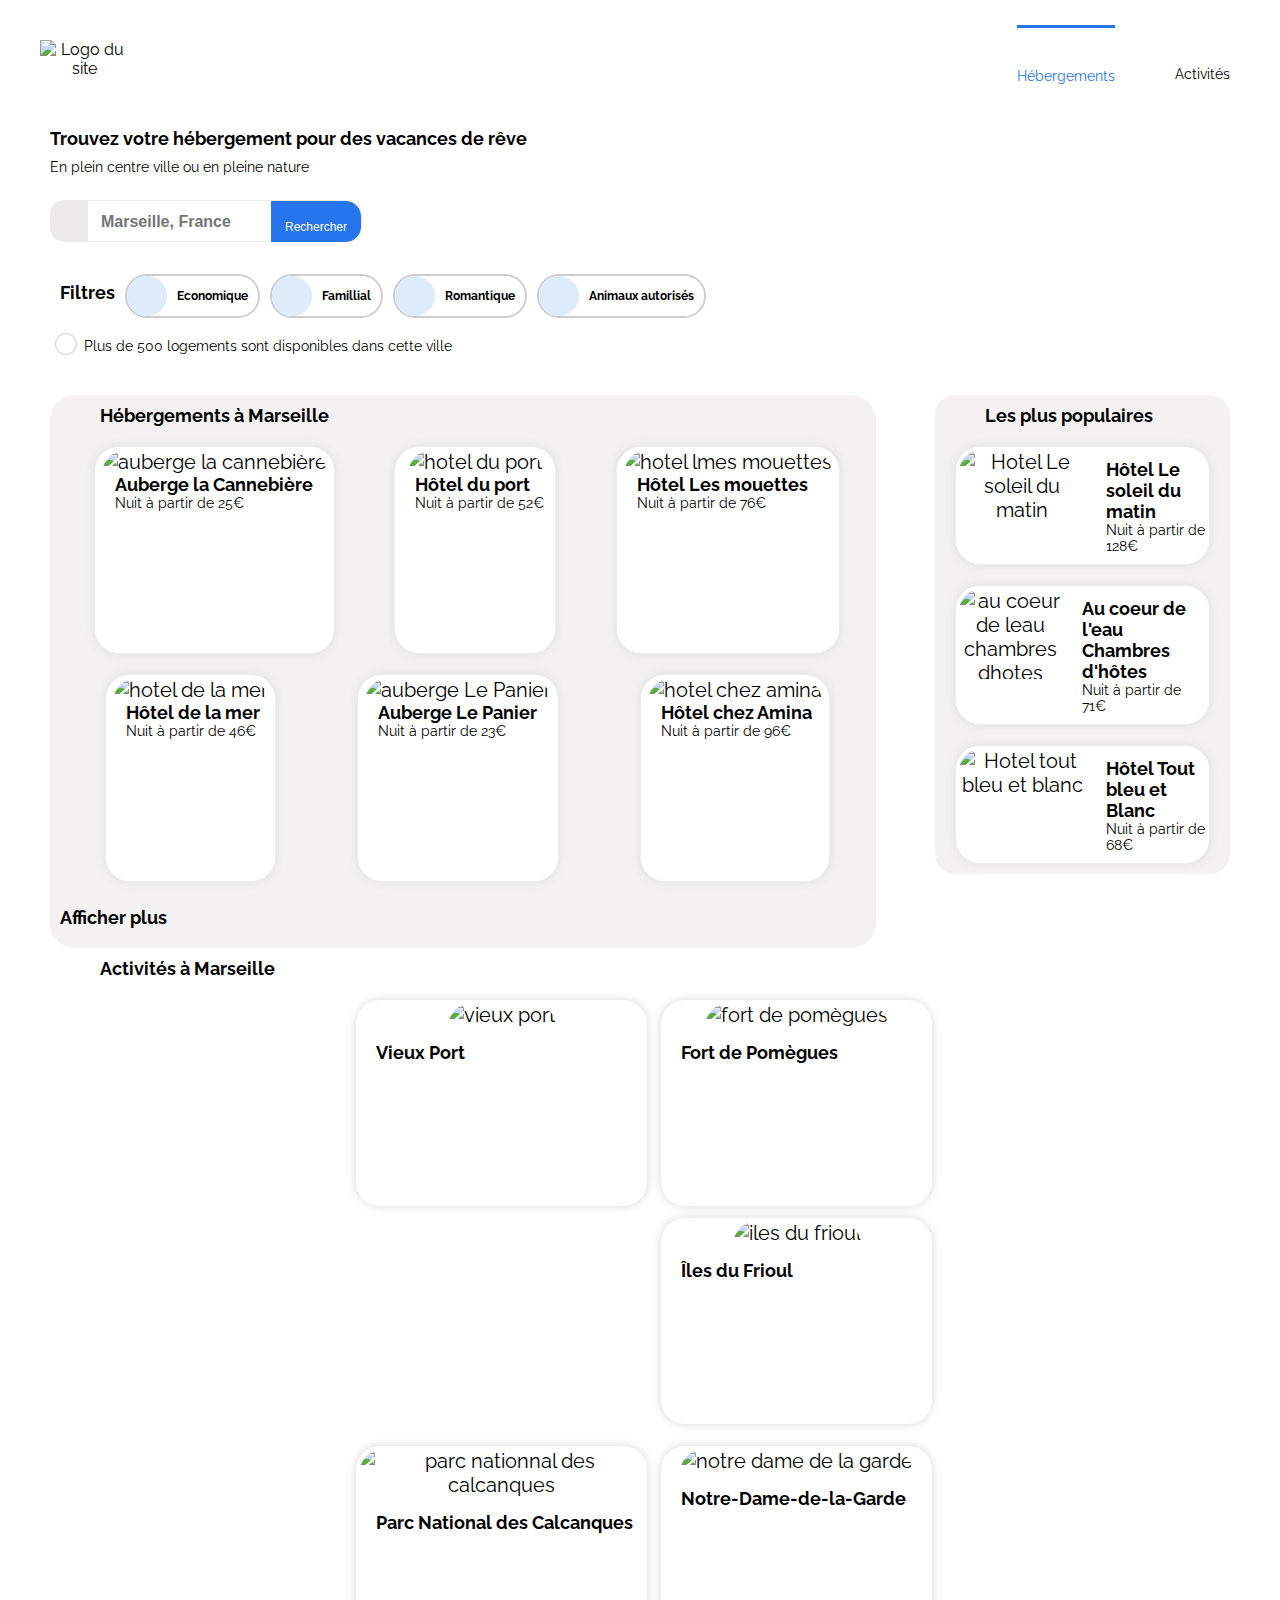
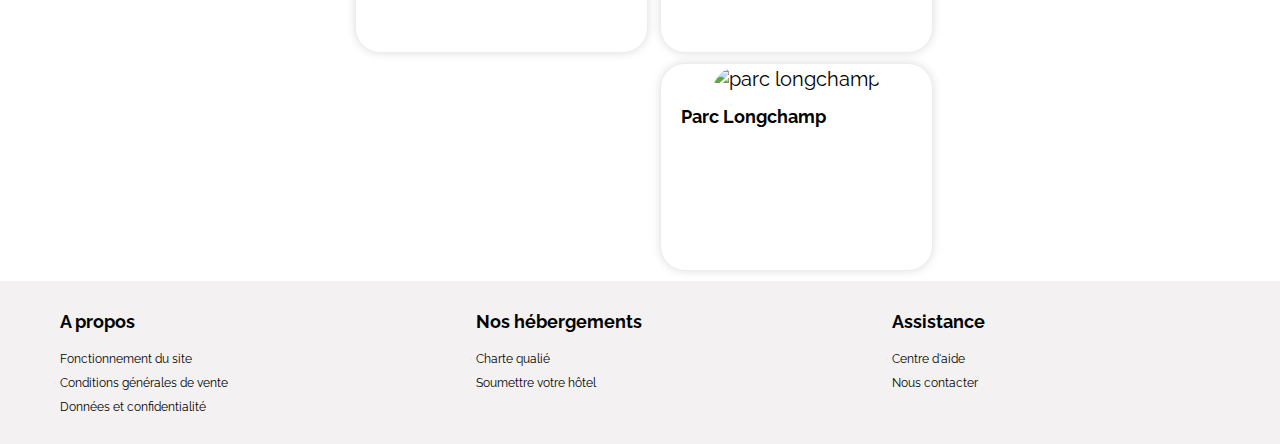
==== index.html @ 222261eb "Modification oublie =" ====
<!DOCTYPE html>
<html>

<head>
    <meta charset="UTF-8">
    <meta name="viewport" content="width=device-width, initial-scale=1">
    <title>Booki version mobile</title>

    <link rel="stylesheet" href="https://cdnjs.cloudflare.com/ajax/libs/font-awesome/6.0.0-beta3/css/all.min.css"
        integrity="sha512-Fo3rlrZj/k7ujTnHg4CGR2D7kSs0v4LLanw2qksYuRlEzO+tcaEPQogQ0KaoGN26/zrn20ImR1DfuLWnOo7aBA=="
        crossorigin="anonymous" referrerpolicy="no-referrer" />
    <link rel="stylesheet" href="style.css">
    <link href="https://fonts.googleapis.com/css2?family=Raleway:wght@100;300;400;500&display=swap" rel="stylesheet">
</head>

<body>
    <header>
        <nav>
            <img src="images/Booki@3x.png" class="logo-booki" alt="Logo du site" />
            <ul>
                <Li class="page-active">Hébergements</Li>
                <li class="page2"><a href="#section_further_down">Activités</a></li>
            </ul>
        </nav>
    </header>

    <section>
        <div>
            <h2>Trouvez votre hébergement pour des vacances de rêve</h2>
            <p class="p-left">En plein centre ville ou en pleine nature</p>
        </div>
        <form action="/ma-page-de-traitement" method="post">
            <div class="barre-recherche">
                <div class="icon-map">
                    <i class="fas fa-map-marker-alt" style="color:black"></i>
                </div>
                <div>
                    <input class="marseille-france" placeholder="Marseille, France">
                </div>
                <div class="button">
                    <button class="btn-recherche" type="submit">
                        <span id="input-text">Rechercher</span>
                        <span id="input-icon">
                            <i class="fas fa-search" style="color:white"></i>
                        </span>
                    </button>
                </div>
            </div>
            <div class="padding50 flex-desktop">
                <div class="title-filter">
                    <H3>Filtres</H3>
                </div>
                <div id="filtres">

                    <div class="filter-button">
                        <div type="submit" class="flex btn-color">
                            <div class="cercle bleu-ciel">
                                <i class="fas fa-money-bill-wave"></i>
                            </div>
                            <p class="filter-text">Economique</p>
                        </div>
                    </div>
                    <div class="filter-button">
                        <div type="submit" class="flex btn-color">
                            <div class="cercle bleu-ciel">
                                <i class="fas fa-universal-access"></i>
                            </div>
                            <p class="filter-text">Famillial</p>
                        </div>
                    </div>
                    <div class="filter-button">
                        <div type="submit" class="flex btn-color">
                            <div class="cercle bleu-ciel">
                                <i class="fas fa-heart"></i>
                            </div>
                            <p class="filter-text">Romantique</p>
                        </div>
                    </div>
                    <div class="filter-button">
                        <div type="submit" class="flex btn-color">
                            <div class="cercle bleu-ciel">
                                <i class="fas fa-dog"></i>
                            </div>
                            <p class="filter-text">Animaux autorisés</p>
                        </div>
                    </div>
                </div>
            </div>
            <div>
                <div class="flex">
                    <div class="border-cercle">
                        <i class="fas fa-info"></i>
                    </div>
                    <p class="p-icon">Plus de 500 logements sont disponibles dans cette ville</p>
                </div>
            </div>
        </form>
    </section>
    <main>
        <section class="les-plus-populaires">
            <h2 class="flex space-between">
                <p class="title-more-popular">
                    Les plus populaires
                </p>
                <i class="fas fa-chart-line" style="color: black;"></i>
            </h2>
            <section class="logements-les-plus-populaires">
                <article class="flex-container1 container">
                    <div class="gallery gallery1">
                        <img src="images/emile-guillemot-Bj_rcSC5XfE-unsplash copie.jpg" class="petite-image"
                            alt="Hotel Le soleil du matin" />
                        <div class="desc margin-top">
                            <h3>Hôtel Le soleil du matin</h3>
                            <p>Nuit à partir de 128€</p>
                            <div class="classement-etoile">
                                <i class="fas fa-star"></i>
                                <i class="fas fa-star"></i>
                                <i class="fas fa-star"></i>
                                <i class="fas fa-star"></i>
                                <i class="fas fa-star"></i>
                            </div>
                        </div>
                    </div>
                </article>
                <article class="flex-container1 container">
                    <div class="gallery gallery1">
                        <img src="images/aw-creative-VGs8z60yT2c-unsplash copie.jpg" class="petite-image"
                            alt="au coeur de leau chambres dhotes" />
                        <div class="desc margin-top">
                            <h3>Au coeur de l'eau Chambres d'hôtes</h3>
                            <p>Nuit à partir de 71€</p>
                            <div class="classement-etoile">
                                <i class="fas fa-star"></i>
                                <i class="fas fa-star"></i>
                                <i class="fas fa-star"></i>
                                <i class="fas fa-star"></i>
                                <i class="fas fa-star" style="color:lightgray"></i>
                            </div>
                        </div>
                    </div>
                </article>
                <article class="flex-container1 container">
                    <div class="gallery gallery1">
                        <img src="images/febrian-zakaria-sjvU0THccQA-unsplash copie.jpg" class="petite-image"
                            alt="Hotel tout bleu et blanc" />
                        <div class="desc margin-top">
                            <h3>Hôtel Tout bleu et Blanc</h3>
                            <p>Nuit à partir de 68€</p>
                            <div class="classement-etoile">
                                <i class="fas fa-star"></i>
                                <i class="fas fa-star"></i>
                                <i class="fas fa-star"></i>
                                <i class="fas fa-star"></i>
                                <i class="fas fa-star" style="color:lightgray"></i>
                            </div>
                        </div>
                    </div>
                </article>
            </section>
        </section>

        <section class="hebergement-a-marseille">
            <div>
                <h2>Hébergements à Marseille</h2>
            </div>
            <section id="hebergements-marseille">
                <div class="container">
                    <article class="flex-container2">
                        <div class="gallery gallery2">
                            <img src="images/marcus-loke-WQJvWU_HZFo-unsplash copie.jpg" class="grande-image"
                                alt="auberge la cannebière" />
                            <div class="desc">
                                <h3>Auberge la Cannebière </h3>
                                <p>Nuit à partir de 25€</p>
                                <i class="fas fa-star"></i>
                                <i class="fas fa-star"></i>
                                <i class="fas fa-star"></i>
                                <i class="fas fa-star"></i>
                                <i class="fas fa-star" style="color:lightgray"></i>
                            </div>
                        </div>
                    </article>
                    <article class="flex-container2">
                        <div class="gallery gallery2">
                            <img src="images/fred-kleber-gTbaxaVLvsg-unsplash copie.jpg" class="grande-image"
                                alt="hotel du port" />
                            <div class="desc">
                                <h3>Hôtel du port </h3>
                                <p>Nuit à partir de 52€</p>
                                <i class="fas fa-star"></i>
                                <i class="fas fa-star"></i>
                                <i class="fas fa-star"></i>
                                <i class="fas fa-star"></i>
                                <i class="fas fa-star"></i>
                            </div>
                        </div>
                    </article>
                    <article class="flex-container2">
                        <div class="gallery gallery2">
                            <img src="images/reisetopia-B8WIgxA_PFU-unsplash copie.jpg" class="grande-image"
                                alt="hotel lmes mouettes" />
                            <div class="desc">
                                <h3>Hôtel Les mouettes </h3>
                                <p>Nuit à partir de 76€</p>
                                <i class="fas fa-star"></i>
                                <i class="fas fa-star"></i>
                                <i class="fas fa-star"></i>
                                <i class="fas fa-star"></i>
                                <i class="fas fa-star" style="color:lightgray"></i>
                            </div>
                        </div>
                    </article>
                </div>
                <div class="container">
                    <article class="flex-container2">
                        <div class="gallery gallery2">
                            <img src="images/annie-spratt-Eg1qcIitAuA-unsplash copie.jpg" class="grande-image"
                                alt="hotel de la mer" />
                            <div class="desc">
                                <h3>Hôtel de la mer </h3>
                                <p>Nuit à partir de 46€</p>
                                <i class="fas fa-star"></i>
                                <i class="fas fa-star"></i>
                                <i class="fas fa-star"></i>
                                <i class="fas fa-star" style="color:lightgray"></i>
                                <i class="fas fa-star" style="color:lightgray"></i>
                            </div>
                        </div>
                    </article>
                    <article class="flex-container2">
                        <div class="gallery gallery2">
                            <img src="images/nicate-lee-kT-ZyaiwBe0-unsplash copie.jpg" class="grande-image"
                                alt="auberge Le Panier" />
                            <div class="desc">
                                <h3>Auberge Le Panier </h3>
                                <p>Nuit à partir de 23€</p>
                                <i class="fas fa-star"></i>
                                <i class="fas fa-star"></i>
                                <i class="fas fa-star"></i>
                                <i class="fas fa-star"></i>
                                <i class="fas fa-star" style="color:lightgray"></i>
                            </div>
                        </div>
                    </article>
                    <article class="flex-container2">
                        <div class="gallery gallery2">
                            <img src="images/febrian-zakaria-M6S1WvfW68A-unsplash copie.jpg" class="grande-image"
                                alt="hotel chez amina" />
                            <div class="desc">
                                <h3>Hôtel chez Amina </h3>
                                <p>Nuit à partir de 96€</p>
                                <i class="fas fa-star"></i>
                                <i class="fas fa-star"></i>
                                <i class="fas fa-star"></i>
                                <i class="fas fa-star"></i>
                                <i class="fas fa-star"></i>
                            </div>
                        </div>
                    </article>
                </div>
            </section>
            <div class="lien-voir-plus">
                <h3>Afficher plus</h3>
            </div>
        </section>

        <section id="section_further_down" class="activites-a-marseille">
            <div>
                <h2>Activités à Marseille</h2>
            </div>
            <section class="lieu-activité">
                <div class="bloc1">
                    <article class="flex-container2 width50">
                        <div class="gallery gallery3">
                            <img src="images/reno-laithienne-QUgJhdY5Fyk-unsplash copie.jpg" class="grande-image"
                                alt="vieux port" />
                            <div class="desc">
                                <h3>Vieux Port </h3>
                            </div>
                        </div>
                    </article>
                    <div class="width50">
                        <article class="flex-container2 width-full">
                            <div class="gallery gallery3">
                                <img src="images/paul-hermann-QFTrLdQIRhI-unsplash copie.jpg" class="grande-image"
                                    alt="fort de pomègues" />
                                <div class="desc">
                                    <h3>Fort de Pomègues</h3>
                                </div>
                            </div>
                        </article>
                        <article class="flex-container2 width-full">
                            <div class="gallery gallery3">
                                <img src="images/kevin-hikari-rV_Qd1l-VXg-unsplash copie.jpg" class="grande-image"
                                    alt="iles du frioul" />
                                <div class="desc">
                                    <h3>Îles du Frioul</h3>
                                </div>
                            </div>
                    </div>
                </div>
                <div class="bloc2">
                    </article>
                    <article class="flex-container2 width50">
                        <div class="gallery gallery3">
                            <img src="images/kilyan-sockalingum-NR8-cBCN3aI-unsplash copie.jpg" class="grande-image"
                                alt="parc nationnal des calcanques" />
                            <div class="desc">
                                <h3>Parc National des Calcanques</h3>
                            </div>
                        </div>
                    </article>
                    <div class="width50">
                        <article class="flex-container2 width-full">
                            <div class="gallery gallery3">
                                <img src="images/florian-wehde-xW9e8gdotxI-unsplash copie.jpg" class="grande-image"
                                    alt="notre dame de la garde" />
                                <div class="desc">
                                    <h3>Notre-Dame-de-la-Garde</h3>
                                </div>
                            </div>
                        </article>
                        <article class="flex-container2 width-full">
                            <div class="gallery gallery3">
                                <img src="images/lena-paulin-wH2-EJoDcV0-unsplash copie.jpg" class="grande-image"
                                    alt="parc longchamp" /></a>
                                <div class="desc">
                                    <h3>Parc Longchamp</h3>
                                </div>
                            </div>
                        </article>
                    </div>
                </div>
            </section>
        </section>
    </main>
    <footer>
        <div class="footer-item">
            <div class="item1">
                <h3>A propos</h3>
                <ul>
                    <li>Fonctionnement du site</li>
                    <li>Conditions générales de vente</li>
                    <li>Données et confidentialité</li>
                </ul>
            </div>
            <div class="item2">
                <h3>Nos hébergements</h3>
                <ul>
                    <li>Charte qualié</li>
                    <li>Soumettre votre hôtel</li>
                </ul>
            </div>
            <div>
                <h3>Assistance</h3>
                <ul>
                    <li>Centre d'aide</li>
                    <li>Nous contacter</li>
                </ul>
            </div>
        </div>
    </footer>
</body>

</html>
---- style.css ----
*{
  margin: 0;
  padding: 0;
}

body, html{height:100%;}
body{
	font-family: 'Raleway';
  color: black;
  text-align:center;
  background-color:white;
}

h2{
  font-size: 24px;
  font-weight: bold;
  padding: 10px 10px;
  padding-top: 25px;
  text-align: left;
}

h3{
  font-size: 18px;
  font-weight: bold;
}

p{
  font-size: 14px;
}

/* header*/
.logo-booki{
  display: flex;
  align-items: center;
  max-width: 20%;
  padding: 20px;
  padding-bottom: 40px;
}

nav{
  display: flex;
  flex-flow: column wrap;
  align-items: center;
  width: 100%;
}

nav ul{
  display: flex;
  align-items: center;
  list-style: none;
  font-size: 16px;
  font-weight: initial;
  width: 100%;
}

nav li{
  width: 50%;
}

li.page-active{
  border-bottom: 3px solid rgb(38, 117, 236);
  padding-bottom: 10px;
  color: rgb(38, 117, 236);
  width: 50%;
}

li.page2{
  border-bottom: 3px solid rgb(236, 236, 236);
  padding-bottom: 10px;
  width: 50%;
}

a{
  text-decoration: none;
  color: black;
}

a:hover{
  width: 50%;
  border-bottom: 3px solid rgb(38, 117, 236);
  color: rgb(38, 117, 236);
}

.p-left{
  text-align: left;
  margin-left: 10px;
}

i{
  font-size: small;
	color: rgb(38, 117, 236);
  text-align: left;
}

.marseille-france{
  margin-left: 13px;
  width: 150px;
  font-weight: bold;
  font-size: 16px;
  color:black;
  border-style: none;
}

.title-filter{
  display: flex;
  flex-direction:column;
  text-align: left;
  margin-top: 10px;
  margin-left: 10px;
}

#filtres{
  display: flex;
  flex-wrap: wrap;
  align-items: center;
}

.cercle{
  border-radius: 100%;
  min-width: 40px;
  min-height: 40px;
}

.border-cercle{
  border-radius: 100%;
  border: solid 1px #cdcbcb;
  width: 20px;
  height: 20px;
  margin-left: 10px;
  margin-bottom: 20px;
  margin-top: 15px;
}

.p-icon{
  margin-top: 20px;
  padding-left: 7px;
}

.bleu-ciel{
  background-color: rgb(221, 235, 250);
}

.flex{
  display: flex;
}

.space-between{
  justify-content: space-between;
}

.btn-color{
  background-color: white;
  border-radius: 30px;
}

.btn-color:hover{
  background-color: lightgrey;
  border-radius: 25px;
}

.filter-button{
  border: solid 2px #cdcbcb;
  border-radius: 25px;
  min-height: 40px;
  margin-top: 12px;
  margin-left: 10px;
}

.filter-text{
  display: flex;
  align-items: center;
  margin: 10px;
  font-weight: bold;
  font-size: 14px;
}

.icon-map{
  background-color: #eceaea;
  height: 40px;
  width: 50px;
  border-radius: 10px 0px 0px 10px;
}

.barre-recherche{
  display: flex;
  justify-content: center;
  align-items: center;
  margin: auto;
  border: solid 1px #eceaea;
  border-radius: 15px;
  width: 270px;
  height: 40px;
  margin-top: 25px;
  margin-bottom: 15px;
}

.btn-recherche{
  background-color: rgb(38, 117, 236);
  border: solid 1px rgb(38, 117, 236);
  border-radius: 0px 15px 15px 0px;
  width: 40px;
  height: 41px;
  margin-left: 20px;
}

#input-text{
  color: white;
  font-size: 12px;
  display: flex;
  justify-content: center;
  padding-top: 12px;
}

.title-more-popular{
  font-size: 24px;
}

.fa-map-marker-alt{
  display: flex;
  justify-content: center;
  padding-top: 10px;
  font-size: large;
}

.fa-search{
  display: flex;
  justify-content: center;
  font-size: large;
}

.fa-money-bill-wave{
  display: flex;
  padding-top: 11px;
  padding-left: 9px;
  font-size: large;
}

.fa-universal-access{
  display: flex;
  padding-top: 11px;
  padding-left: 10px;
  font-size: large;
}

.fa-heart{
  display: flex;
  padding-top: 11px;
  padding-left: 10px;
  font-size: large;
}

.fa-dog{
  display: flex;
  padding-top: 11px;
  padding-left: 10px;
  font-size: large;
}

.fa-info-circle{
  margin-top: 25px;
  margin-bottom: 25px;
  margin-right: 10px;
  font-size: large;
}

/* Main */

.fa-chart-line{
  font-size: x-large;
}

.grande-image{
  border-radius: 10px 40px 40px 10px;
  object-fit: cover;
  max-height: 170px;
}

.les-plus-populaires{
  background-color:rgb(243, 241, 241);
  display: flex;
  flex-direction: column;
  width: 100%;
}

.gallery1{
  display: flex;
}

.logements-les-plus-populaires{
  display: flex;
  flex-direction: column;
  align-items: center;
  padding: 0 20px;
}

.hebergement-a-marseille{
  display: flex;
  flex-direction: column;
  width: 100%;
}

#hebergements-marseille{
  display: flex;
  flex-direction: column;
  align-items: center;
  padding: 0 10px;
}

.lien-voir-plus{
  text-align: left;
  margin-left: 10px;
  padding-top: 15px;
  padding-bottom: 20px;
}

.activites-a-marseille{
  display: flex;
  flex-direction: column;
  width: 100%;
}

.lieu-activité{
  display: flex;
  flex-direction: column;
  align-items: center;
}

.container{
  width: 100%;
}

div.gallery {
  width: 100%;
  background-color: white;
  border: 1px solid rgb(237, 237, 237);
  border-radius: 25px;
  box-shadow: 0px 0px 10px rgb(223, 223, 223);
}
  
div.gallery img {
  width: 100%;
  height: auto;
}

div.gallery1 img{
  border-radius: 25px 0px 0px 25px;
  padding: 3px;
  max-width: 130px;
  max-height: 90px;
  object-fit: cover;
}

div.gallery2 img{
  height: 60%;
  object-fit: cover;
  border-radius: 25px 25px 0px 0px;
}
  
div.gallery3 img{
  height: 70%;
  object-fit: cover;
  border-radius: 25px 25px 0px 0px;
  margin-bottom: 15px;
}

.margin-top{
  margin-top: 12px;
}

div.desc {
  padding-left: 17px;
  text-align: left;
}

.classement-etoile{
  margin-top: 10px;
}

main{
  max-width:700px;
  min-height:100%;
  margin:0 auto;
  position:relative;
}

.flex-container {
  display: flex;
  flex-wrap: wrap;
}

.flex-container1 > div {
  margin: 10px 0;
  font-size: 20px;
}

.flex-container2 > div {
  margin: 10px 0;
  font-size: 20px;
  height: 200px;
  padding: 3px;
  width: 450px;
}

.flex-container3 > div {
  margin: 10px 0;
  font-size: 20px;
  height: 200px;
  width: 450px;
}

/* Footer */
footer{
  background:rgb(243, 241, 241);
  color:black;
  display: flex;
  flex-flow: column wrap;
  justify-content: space-evenly;
  align-items: center;
  padding: 10px;
}

div.footer-item{
  width: 100%;
  display: flex;
  flex-direction: column;
  padding: 10px;
}

.footer-item h3{
  text-align: left;
  padding-bottom: 12px;
}

.footer-item ul{
  text-align: left;
  display: flex;
  flex-direction: column;
  list-style: none;
  font-size: 12px;
}
.footer-item li{
  padding-bottom: 10px;
}

/* Media queries */

#input-text{
  visibility: visible;
}
#input-icon{
  visibility: hidden;
}

@media screen and (max-width: 992px) {
  #input-text{
    visibility: hidden;
  }
  #input-icon{
    visibility: visible;
  }
}

@media screen and (min-width: 993px) {
  /* Général */
  h2{
    font-size: 18px;
  }
  
  /* header */ 
  /* Menu */
  .logo-booki{
    display: flex;
    align-items: left;
    max-width: 7%;
    padding: 40px;
    padding-bottom: 40px;
  }
  nav{
    display: flex;
    flex-direction: row;
    justify-content: space-between;
  }
  nav ul{
    display: flex;
    flex-direction: row;
    justify-content: flex-end;
    list-style: none;
    font-size: 16px;
    font-weight: initial;
    width: initial;
    padding-right: 20px;
  }
  nav li{
    margin: 0 30px 0 30px;
  }
  li.page-active{
    border-top: 3px solid rgb(38, 117, 236);
    border-bottom: none;
    padding-top: 40px;
    color: rgb(38, 117, 236);
    font-size: 14px;
  }
  li.page2{
    padding-top: 40px;
    border-bottom: none;
    font-size: 14px;
  }
  a{
    text-decoration: none;
  }
  .page2:hover{
    width: 50%;
    border-top: 3px solid rgb(38, 117, 236);
    color: rgb(38, 117, 236);
  }
  a:hover{
    border-bottom: none;
  }
  /* Fin menu */
  .p-left{
    margin-left: 50px;
  }
  h2{
    padding: 10px 50px;
    text-align: left;
  }
  .marseille-france{
    margin-left: 13px;
    width: 150px;
    font-weight: bold;
    font-size: 16px;
    color:black;
  }
  .title-filter{
    display: flex;
    justify-content: flex-start;
    padding-top: 10px;
  }
  .filtres-entier{
    display: flex;
    justify-content: flex-start;
    align-content: center;
    padding-left: 20px;
    padding-bottom: 10px;
  }
  .filter-text{
    font-size: 12px;
  }
  .barre-recherche{
    border-radius: 15px;
    width: 310px;
    margin-bottom: 20px;
    margin-left: 50px;
  }
  .btn-recherche{
    border-radius: 0px 15px 15px 0px;
    width: 90px;
    margin-top: 3px;
    margin-bottom: 3px;
  }
  .border-cercle{
    margin-left: 55px;
    margin-bottom: 40px;
  }
  .padding50{
    padding: 0 50px;
  }
  .flex-desktop{
    display: flex;
  }
  /* Fin Header */
  /* Main */
  main{
    max-width: initial;
    padding: 0 50px;
  }
  /* Section 1 */
  .hebergement-a-marseille{
    background-color:rgb(243, 241, 241);
    display: flex;
    width: 70%;
    border-radius: 25px;
  }
  .flex-container2 > div {
    width: 100%;
  }
  .flex-container2{
    margin: 0 10px;
  }
  .container{
    display: flex;
    flex-direction: row;
    justify-content: space-around;
  }
  /* Section 2 */
  .les-plus-populaires{
    float: right;
    border-radius: 20px;
    width: 25%;
  }
  .title-more-popular{
    font-size: 18px;
  }
  .fa-chart-line{
    font-size: medium;
  }

  /* Section 3 */
  .bloc1{
    display: flex;
    width: 50%;
  }
  .bloc2{
    display: flex;
    width: 50%;
  }
  .width50{
    width: 50%;
  }
  .width25{
    width: 25%;
  }
  /* Fin Main */
  /* Footer*/
  div.footer-item{
    width: 100%;
    display: flex;
    flex-direction: row;
    justify-content: left;
    padding-top: 20px;
    padding-left: 50px;
  }
  .item1{
    width: 33%;
  }
  .footer-item h3{
    padding-bottom: 20px;
  }
  .item2{
    width: 33%;
  }
}
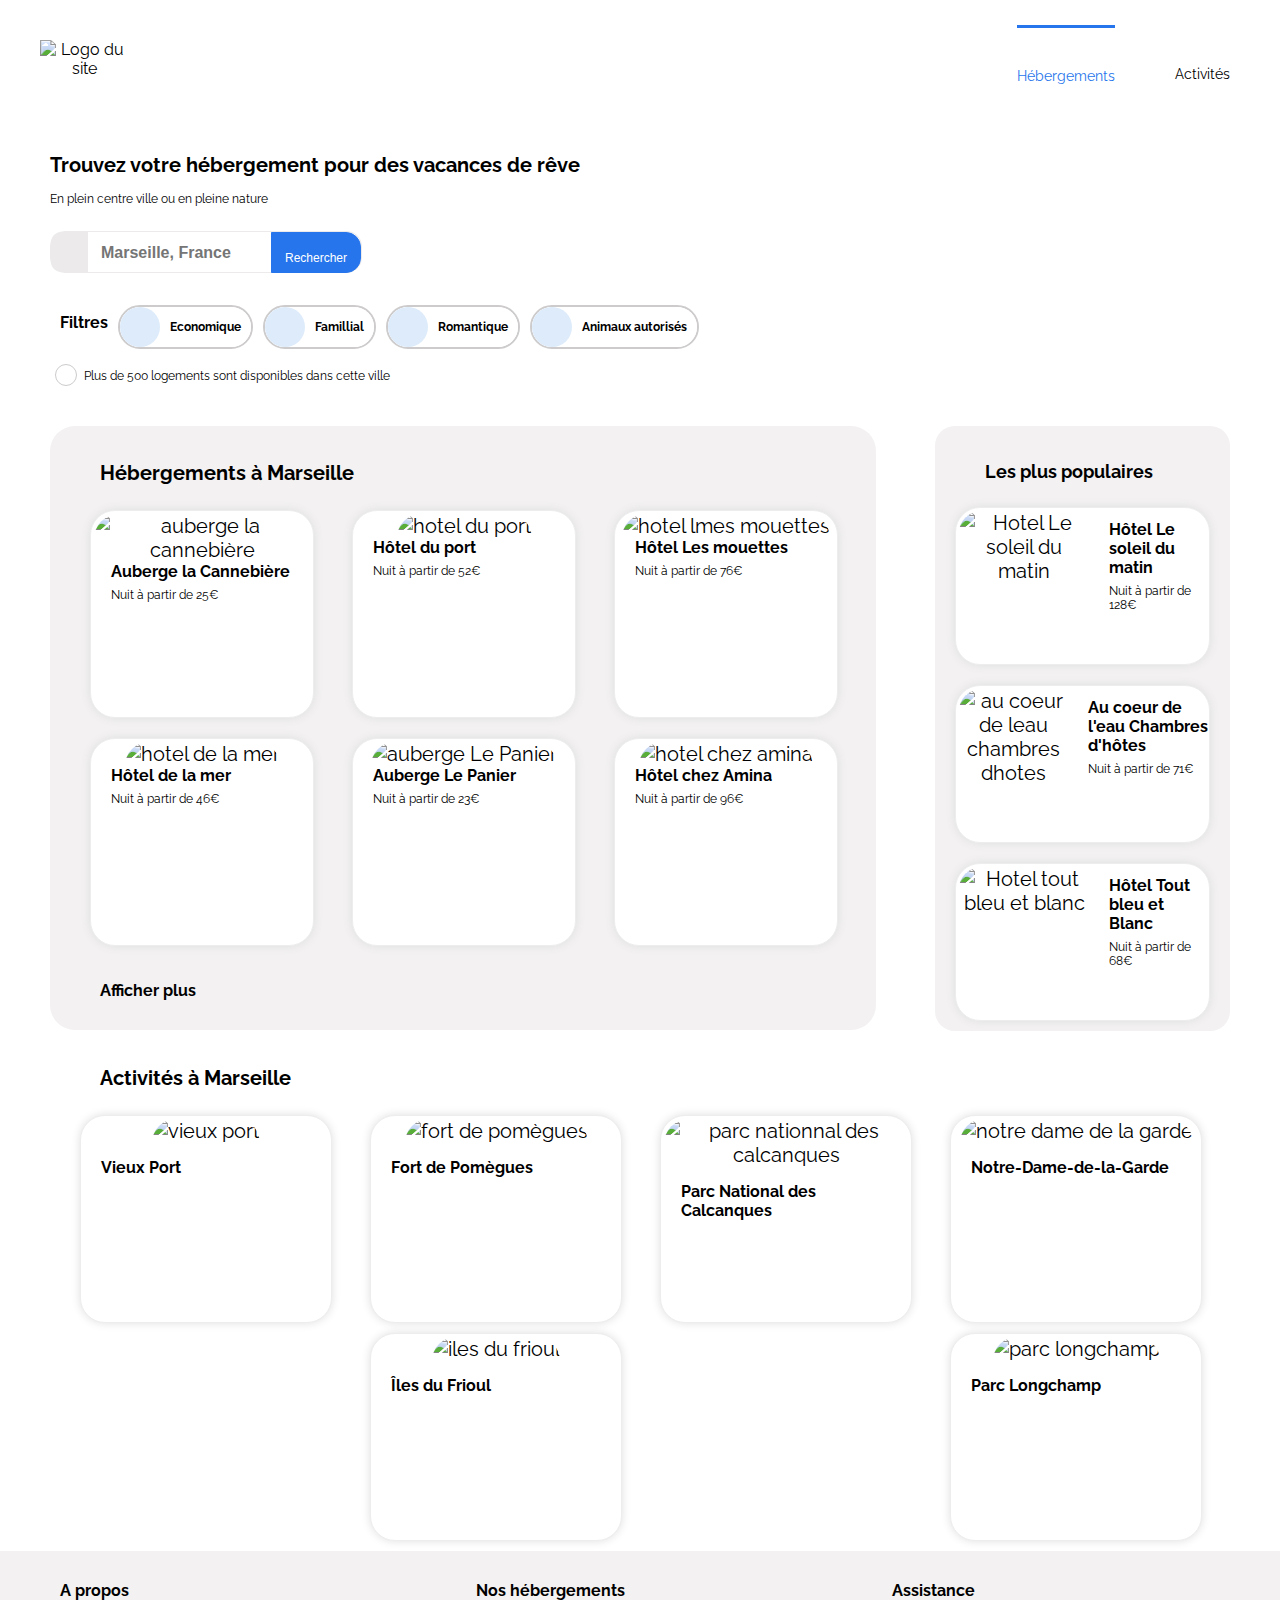
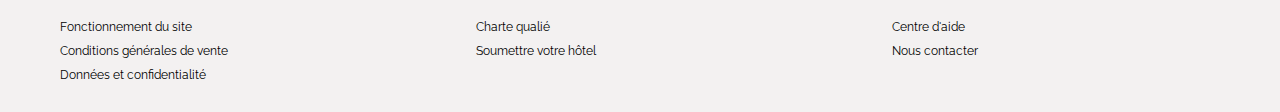
==== commit a16d5f29: "modifs images activités" ====
--- a/index.html
+++ b/index.html
@@ -111,7 +111,7 @@
                             alt="Hotel Le soleil du matin" />
                         <div class="desc margin-top">
                             <h3>Hôtel Le soleil du matin</h3>
-                            <p>Nuit à partir de 128€</p>
+                            <p class="prix">Nuit à partir de 128€</p>
                             <div class="classement-etoile">
                                 <i class="fas fa-star"></i>
                                 <i class="fas fa-star"></i>
@@ -128,7 +128,7 @@
                             alt="au coeur de leau chambres dhotes" />
                         <div class="desc margin-top">
                             <h3>Au coeur de l'eau Chambres d'hôtes</h3>
-                            <p>Nuit à partir de 71€</p>
+                            <p class="prix">Nuit à partir de 71€</p>
                             <div class="classement-etoile">
                                 <i class="fas fa-star"></i>
                                 <i class="fas fa-star"></i>
@@ -145,7 +145,7 @@
                             alt="Hotel tout bleu et blanc" />
                         <div class="desc margin-top">
                             <h3>Hôtel Tout bleu et Blanc</h3>
-                            <p>Nuit à partir de 68€</p>
+                            <p class="prix">Nuit à partir de 68€</p>
                             <div class="classement-etoile">
                                 <i class="fas fa-star"></i>
                                 <i class="fas fa-star"></i>
@@ -171,7 +171,7 @@
                                 alt="auberge la cannebière" />
                             <div class="desc">
                                 <h3>Auberge la Cannebière </h3>
-                                <p>Nuit à partir de 25€</p>
+                                <p class="prix">Nuit à partir de 25€</p>
                                 <i class="fas fa-star"></i>
                                 <i class="fas fa-star"></i>
                                 <i class="fas fa-star"></i>
@@ -186,7 +186,7 @@
                                 alt="hotel du port" />
                             <div class="desc">
                                 <h3>Hôtel du port </h3>
-                                <p>Nuit à partir de 52€</p>
+                                <p class="prix">Nuit à partir de 52€</p>
                                 <i class="fas fa-star"></i>
                                 <i class="fas fa-star"></i>
                                 <i class="fas fa-star"></i>
@@ -201,7 +201,7 @@
                                 alt="hotel lmes mouettes" />
                             <div class="desc">
                                 <h3>Hôtel Les mouettes </h3>
-                                <p>Nuit à partir de 76€</p>
+                                <p class="prix">Nuit à partir de 76€</p>
                                 <i class="fas fa-star"></i>
                                 <i class="fas fa-star"></i>
                                 <i class="fas fa-star"></i>
@@ -218,7 +218,7 @@
                                 alt="hotel de la mer" />
                             <div class="desc">
                                 <h3>Hôtel de la mer </h3>
-                                <p>Nuit à partir de 46€</p>
+                                <p class="prix">Nuit à partir de 46€</p>
                                 <i class="fas fa-star"></i>
                                 <i class="fas fa-star"></i>
                                 <i class="fas fa-star"></i>
@@ -233,7 +233,7 @@
                                 alt="auberge Le Panier" />
                             <div class="desc">
                                 <h3>Auberge Le Panier </h3>
-                                <p>Nuit à partir de 23€</p>
+                                <p class="prix">Nuit à partir de 23€</p>
                                 <i class="fas fa-star"></i>
                                 <i class="fas fa-star"></i>
                                 <i class="fas fa-star"></i>
@@ -248,7 +248,7 @@
                                 alt="hotel chez amina" />
                             <div class="desc">
                                 <h3>Hôtel chez Amina </h3>
-                                <p>Nuit à partir de 96€</p>
+                                <p class="prix">Nuit à partir de 96€</p>
                                 <i class="fas fa-star"></i>
                                 <i class="fas fa-star"></i>
                                 <i class="fas fa-star"></i>
@@ -271,8 +271,8 @@
             <section class="lieu-activité">
                 <div class="bloc1">
                     <article class="flex-container2 width50">
-                        <div class="gallery gallery3">
-                            <img src="images/reno-laithienne-QUgJhdY5Fyk-unsplash copie.jpg" class="grande-image"
+                        <div class="gallery gallery3 big-picture">
+                            <img src="images/reno-laithienne-QUgJhdY5Fyk-unsplash copie.jpg" class="grande-image plus-grande"
                                 alt="vieux port" />
                             <div class="desc">
                                 <h3>Vieux Port </h3>
@@ -302,7 +302,7 @@
                 <div class="bloc2">
                     </article>
                     <article class="flex-container2 width50">
-                        <div class="gallery gallery3">
+                        <div class="gallery gallery3 big picture">
                             <img src="images/kilyan-sockalingum-NR8-cBCN3aI-unsplash copie.jpg" class="grande-image"
                                 alt="parc nationnal des calcanques" />
                             <div class="desc">
--- a/style.css
+++ b/style.css
@@ -463,7 +463,20 @@
 @media screen and (min-width: 993px) {
   /* Général */
   h2{
-    font-size: 18px;
+    font-size: 20px;
+    font-weight: bold;
+    padding: 10px 10px;
+    padding-top: 25px;
+    text-align: left;
+  }
+  
+  h3{
+    font-size: 16px;
+    font-weight: bold;
+  }
+  
+  p{
+    font-size: 12px;
   }
   
   /* header */ 
@@ -517,11 +530,13 @@
     border-bottom: none;
   }
   /* Fin menu */
+  /* Filtres */
   .p-left{
     margin-left: 50px;
   }
   h2{
-    padding: 10px 50px;
+    margin-top: 20px;
+    padding: 15px 50px;
     text-align: left;
   }
   .marseille-france{
@@ -575,6 +590,9 @@
     padding: 0 50px;
   }
   /* Section 1 */
+  #hebergements-marseille{
+    padding: 0 20px;
+  }
   .hebergement-a-marseille{
     background-color:rgb(243, 241, 241);
     display: flex;
@@ -582,15 +600,19 @@
     border-radius: 25px;
   }
   .flex-container2 > div {
-    width: 100%;
+    width: calc(100% - 6px);
   }
   .flex-container2{
-    margin: 0 10px;
+    width: 33%;
+    margin: 0 20px;
   }
   .container{
     display: flex;
     flex-direction: row;
     justify-content: space-around;
+  }
+  .lien-voir-plus{
+    margin: 10px 50px;
   }
   /* Section 2 */
   .les-plus-populaires{
@@ -604,21 +626,48 @@
   .fa-chart-line{
     font-size: medium;
   }
-
+  div.gallery1 img{
+    height: 150px;
+    max-height: none;
+  }
+  .classement-etoile {
+    margin-top: 47px;
+  }
+  .prix{
+    padding-top: 7px;
+  }
+ 
   /* Section 3 */
+  .lieu-activité{
+    flex-direction: row;
+  }
+  .width-full{
+    width: 100%;
+  }
   .bloc1{
     display: flex;
     width: 50%;
+    padding-right: 20px;
+    margin-left: 10px;
+  }
+  div.gallery3 img{
+    height: 70%;
+  }
+  .big-picture{
+    height: calc(100% - 28px)
   }
   .bloc2{
     display: flex;
     width: 50%;
+    padding-left: 20px;
+    margin-right: 50px;
   }
   .width50{
     width: 50%;
   }
-  .width25{
-    width: 25%;
+  .plus-grande{
+    max-height: none;
+    height: calc(100% - 60px);
   }
   /* Fin Main */
   /* Footer*/
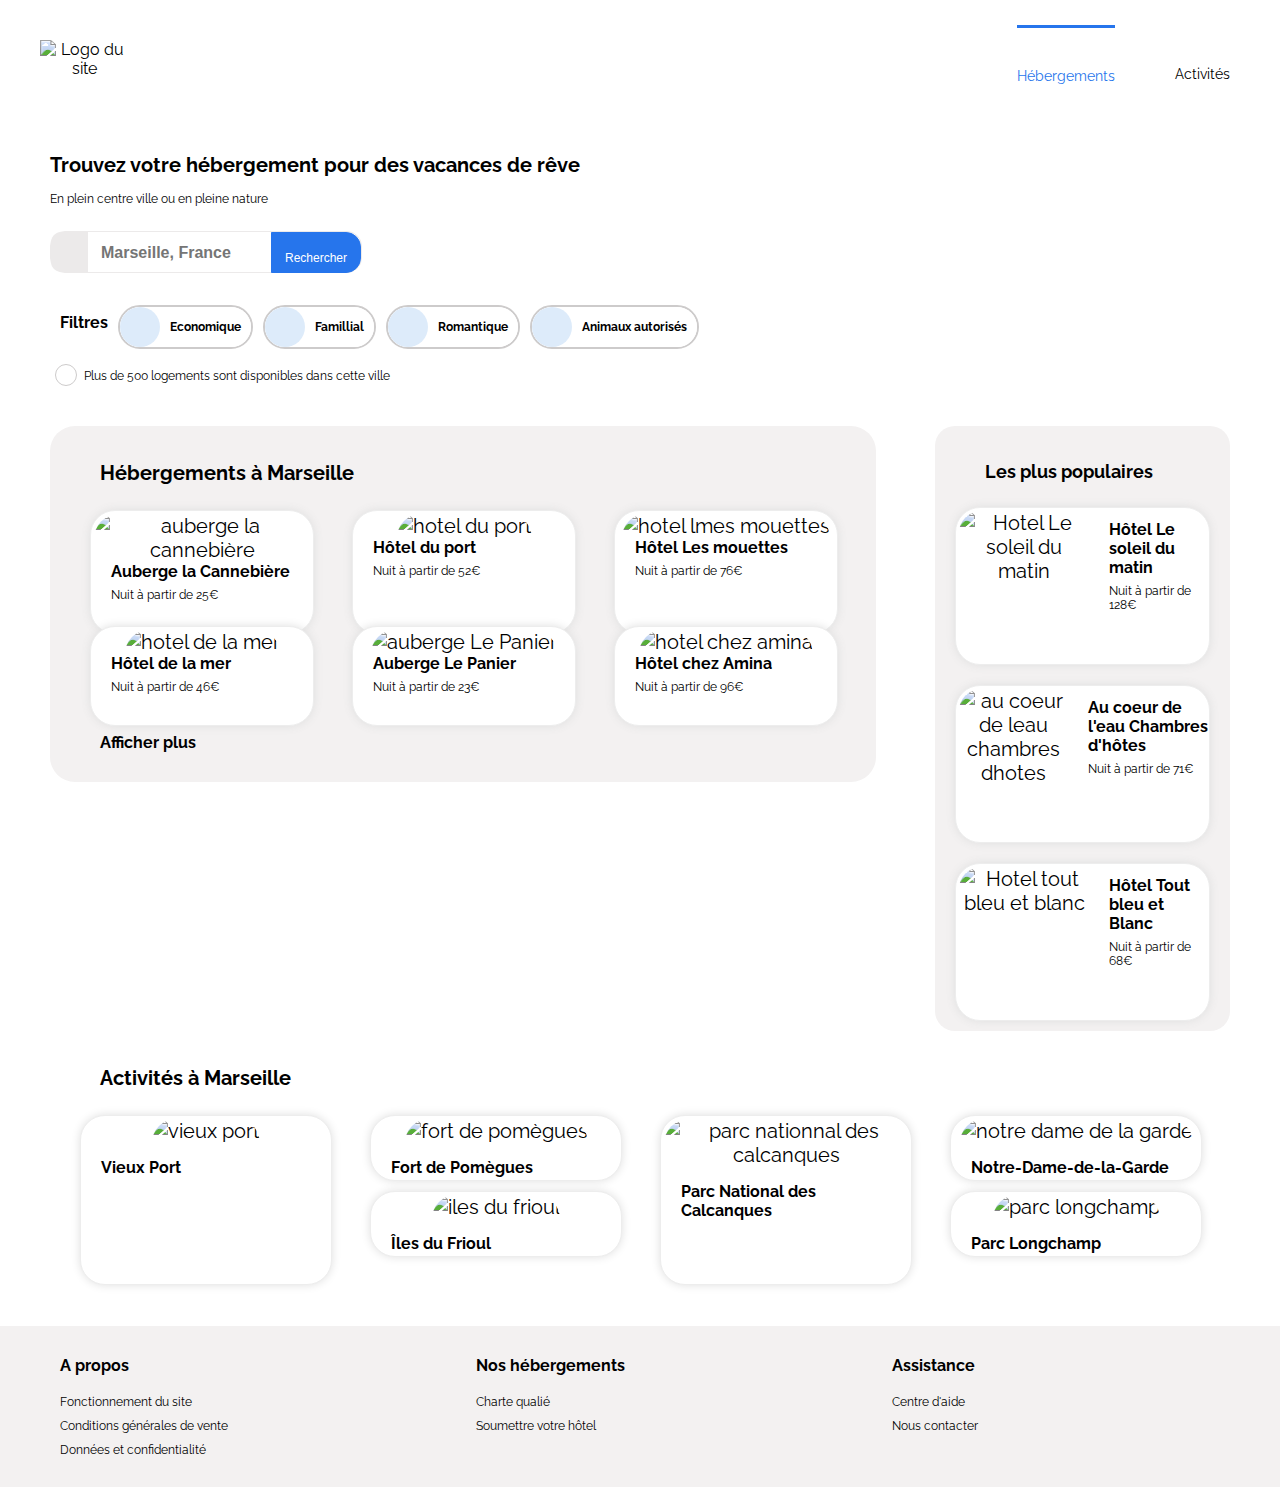
==== commit cdfda6a6: "supression class" ====
--- a/index.html
+++ b/index.html
@@ -302,7 +302,7 @@
                 <div class="bloc2">
                     </article>
                     <article class="flex-container2 width50">
-                        <div class="gallery gallery3 big picture">
+                        <div class="gallery gallery3">
                             <img src="images/kilyan-sockalingum-NR8-cBCN3aI-unsplash copie.jpg" class="grande-image"
                                 alt="parc nationnal des calcanques" />
                             <div class="desc">
--- a/style.css
+++ b/style.css
@@ -649,18 +649,20 @@
     width: 50%;
     padding-right: 20px;
     margin-left: 10px;
+    margin-bottom: 50px;
   }
   div.gallery3 img{
     height: 70%;
   }
-  .big-picture{
-    height: calc(100% - 28px)
+  .flex-container2 > div {
+    height: 100%;
   }
   .bloc2{
     display: flex;
     width: 50%;
     padding-left: 20px;
     margin-right: 50px;
+    margin-bottom: 50px;
   }
   .width50{
     width: 50%;
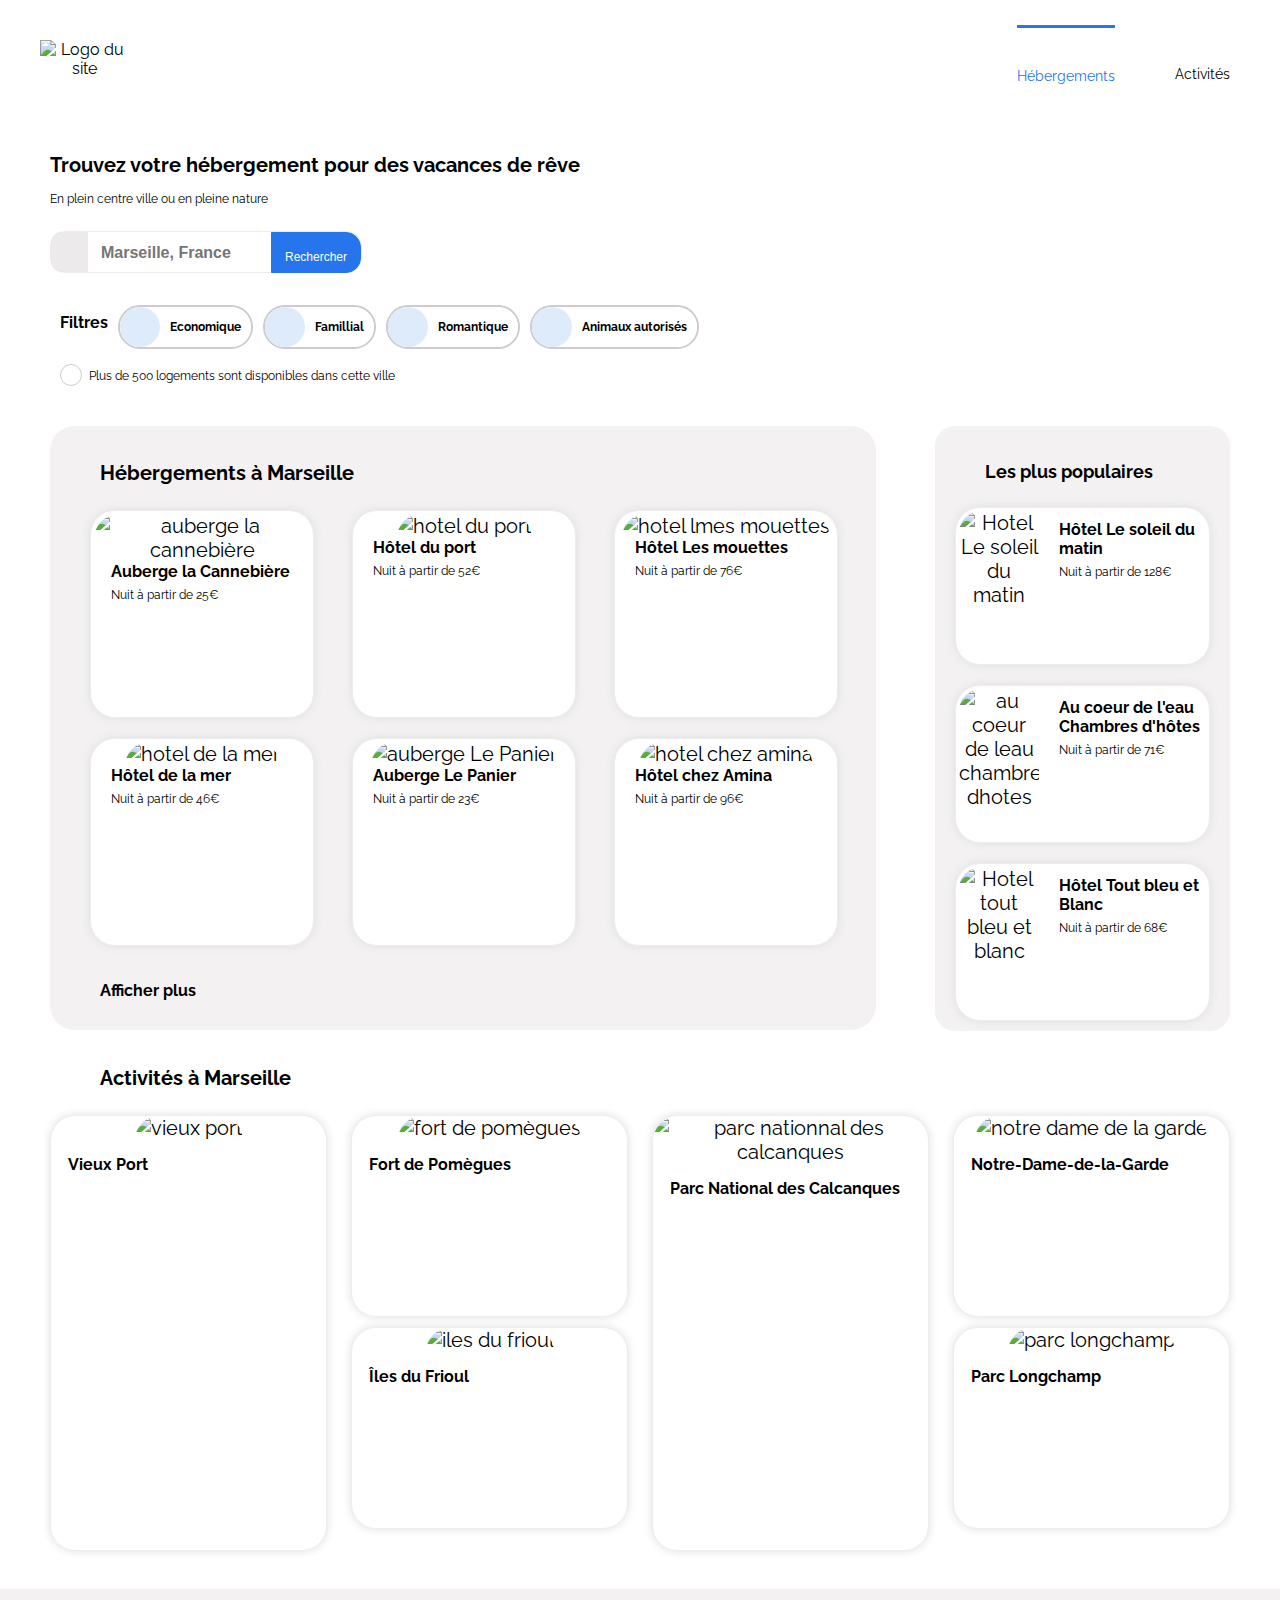
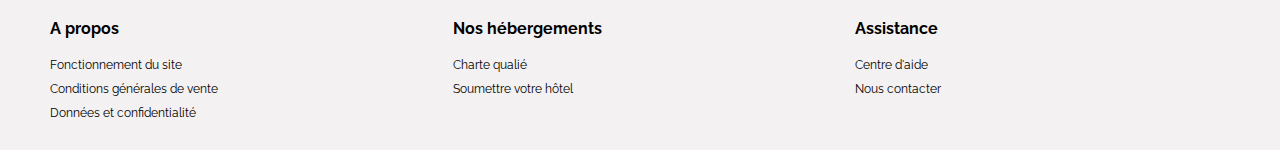
==== commit 630997d5: "nouvelle class classement-etoile2" ====
--- a/index.html
+++ b/index.html
@@ -87,7 +87,7 @@
                 </div>
             </div>
             <div>
-                <div class="flex">
+                <div class="flex padding50">
                     <div class="border-cercle">
                         <i class="fas fa-info"></i>
                     </div>
@@ -129,7 +129,7 @@
                         <div class="desc margin-top">
                             <h3>Au coeur de l'eau Chambres d'hôtes</h3>
                             <p class="prix">Nuit à partir de 71€</p>
-                            <div class="classement-etoile">
+                            <div class="classement-etoile2">
                                 <i class="fas fa-star"></i>
                                 <i class="fas fa-star"></i>
                                 <i class="fas fa-star"></i>
@@ -270,8 +270,8 @@
             </div>
             <section class="lieu-activité">
                 <div class="bloc1">
-                    <article class="flex-container2 width50">
-                        <div class="gallery gallery3 big-picture">
+                    <article class="flex-container2 width50 h-full reset-margin reset-padding">
+                        <div class="gallery gallery3 reset-padding">
                             <img src="images/reno-laithienne-QUgJhdY5Fyk-unsplash copie.jpg" class="grande-image plus-grande"
                                 alt="vieux port" />
                             <div class="desc">
@@ -281,7 +281,7 @@
                     </article>
                     <div class="width50">
                         <article class="flex-container2 width-full">
-                            <div class="gallery gallery3">
+                            <div class="gallery gallery3 reset-padding">
                                 <img src="images/paul-hermann-QFTrLdQIRhI-unsplash copie.jpg" class="grande-image"
                                     alt="fort de pomègues" />
                                 <div class="desc">
@@ -290,7 +290,7 @@
                             </div>
                         </article>
                         <article class="flex-container2 width-full">
-                            <div class="gallery gallery3">
+                            <div class="gallery gallery3 reset-padding">
                                 <img src="images/kevin-hikari-rV_Qd1l-VXg-unsplash copie.jpg" class="grande-image"
                                     alt="iles du frioul" />
                                 <div class="desc">
@@ -301,8 +301,8 @@
                 </div>
                 <div class="bloc2">
                     </article>
-                    <article class="flex-container2 width50">
-                        <div class="gallery gallery3">
+                    <article class="flex-container2 width50 h-full reset-margin reset-padding">
+                        <div class="gallery gallery3 reset-padding">
                             <img src="images/kilyan-sockalingum-NR8-cBCN3aI-unsplash copie.jpg" class="grande-image"
                                 alt="parc nationnal des calcanques" />
                             <div class="desc">
@@ -312,7 +312,7 @@
                     </article>
                     <div class="width50">
                         <article class="flex-container2 width-full">
-                            <div class="gallery gallery3">
+                            <div class="gallery gallery3 reset-padding">
                                 <img src="images/florian-wehde-xW9e8gdotxI-unsplash copie.jpg" class="grande-image"
                                     alt="notre dame de la garde" />
                                 <div class="desc">
@@ -321,7 +321,7 @@
                             </div>
                         </article>
                         <article class="flex-container2 width-full">
-                            <div class="gallery gallery3">
+                            <div class="gallery gallery3 reset-padding">
                                 <img src="images/lena-paulin-wH2-EJoDcV0-unsplash copie.jpg" class="grande-image"
                                     alt="parc longchamp" /></a>
                                 <div class="desc">
--- a/style.css
+++ b/style.css
@@ -1,3 +1,4 @@
+/* Général */
 *{
   margin: 0;
   padding: 0;
@@ -11,12 +12,16 @@
   background-color:white;
 }
 
+
+
+/* Version Mobile */
 h2{
   font-size: 24px;
   font-weight: bold;
   padding: 10px 10px;
   padding-top: 25px;
   text-align: left;
+  padding-left: 20px;
 }
 
 h3{
@@ -28,7 +33,7 @@
   font-size: 14px;
 }
 
-/* header*/
+/* header */
 .logo-booki{
   display: flex;
   align-items: center;
@@ -76,16 +81,16 @@
 }
 
 a:hover{
-  width: 50%;
   border-bottom: 3px solid rgb(38, 117, 236);
   color: rgb(38, 117, 236);
 }
 
 .p-left{
   text-align: left;
-  margin-left: 10px;
-}
-
+  margin-left: 20px;
+}
+
+/* Filtres */
 i{
   font-size: small;
 	color: rgb(38, 117, 236);
@@ -222,10 +227,15 @@
   font-size: large;
 }
 
+.padding50{
+  padding-left: 20px;
+}
+
 .fa-search{
   display: flex;
   justify-content: center;
   font-size: large;
+  padding-top: 3px;
 }
 
 .fa-money-bill-wave{
@@ -264,7 +274,7 @@
 }
 
 /* Main */
-
+/* Section 1 */
 .fa-chart-line{
   font-size: x-large;
 }
@@ -293,6 +303,7 @@
   padding: 0 20px;
 }
 
+/* Section 2 */
 .hebergement-a-marseille{
   display: flex;
   flex-direction: column;
@@ -303,16 +314,17 @@
   display: flex;
   flex-direction: column;
   align-items: center;
-  padding: 0 10px;
+  padding: 6px;
 }
 
 .lien-voir-plus{
   text-align: left;
-  margin-left: 10px;
+  margin-left: 20px;
   padding-top: 15px;
   padding-bottom: 20px;
 }
 
+/* Section 3 */
 .activites-a-marseille{
   display: flex;
   flex-direction: column;
@@ -323,6 +335,7 @@
   display: flex;
   flex-direction: column;
   align-items: center;
+  padding-bottom: 20px;
 }
 
 .container{
@@ -345,8 +358,8 @@
 div.gallery1 img{
   border-radius: 25px 0px 0px 25px;
   padding: 3px;
-  max-width: 130px;
-  max-height: 90px;
+  max-width: 30%;
+  height: 90px;
   object-fit: cover;
 }
 
@@ -417,13 +430,13 @@
   justify-content: space-evenly;
   align-items: center;
   padding: 10px;
+  padding-left: 50px;
 }
 
 div.footer-item{
   width: 100%;
   display: flex;
   flex-direction: column;
-  padding: 10px;
 }
 
 .footer-item h3{
@@ -431,6 +444,10 @@
   padding-bottom: 12px;
 }
 
+.item1{
+  margin-top: 20px;
+}
+
 .footer-item ul{
   text-align: left;
   display: flex;
@@ -438,11 +455,16 @@
   list-style: none;
   font-size: 12px;
 }
-.footer-item li{
+.footer-item > div{
   padding-bottom: 10px;
 }
 
+.footer-item > div > ul > li{
+  margin-bottom: 10px;
+}
+
 /* Media queries */
+/* icon loupe dans barre de recherche */
 
 #input-text{
   visibility: visible;
@@ -451,16 +473,277 @@
   visibility: hidden;
 }
 
-@media screen and (max-width: 992px) {
+@media screen and (max-width: 500px) {
   #input-text{
-    visibility: hidden;
+    display: none;
   }
   #input-icon{
     visibility: visible;
   }
 }
 
-@media screen and (min-width: 993px) {
+
+
+
+/* Version tablette */
+@media screen and (min-width: 501px) and (max-width: 1230px) {
+   /* Général */
+   h2{
+    font-size: 20px;
+    font-weight: bold;
+    padding: 10px 10px;
+    padding-top: 25px;
+    text-align: left;
+  }
+  
+  h3{
+    font-size: 16px;
+    font-weight: bold;
+  }
+  
+  p{
+    font-size: 12px;
+  }
+  
+  /* header */ 
+  /* Menu */
+  .logo-booki{
+    display: flex;
+    align-items: left;
+    width: 7%;
+    padding: 40px;
+    padding-bottom: 40px;
+  }
+  nav{
+    display: flex;
+    flex-direction: row;
+    justify-content: space-between;
+  }
+  nav ul{
+    display: flex;
+    flex-direction: row;
+    justify-content: flex-end;
+    list-style: none;
+    font-size: 16px;
+    font-weight: initial;
+    width: initial;
+    padding-right: 20px;
+  }
+  nav li{
+    margin: 0 30px 0 30px;
+  }
+  li.page-active{
+    border-top: 3px solid rgb(38, 117, 236);
+    border-bottom: none;
+    padding-top: 30px;
+    color: rgb(38, 117, 236);
+    font-size: 14px;
+  }
+  li.page2{
+    padding-top: 30px;
+    border-bottom: none;
+    font-size: 14px;
+  }
+  a{
+    text-decoration: none;
+  }
+  .page2:hover{
+    width: 50%;
+    border-top: 3px solid rgb(38, 117, 236);
+    color: rgb(38, 117, 236);
+  }
+  a:hover{
+    border-bottom: none;
+  }
+  /* Fin menu */
+  /* Filtres */
+  .p-left{
+    margin-left: 50px;
+  }
+  h2{
+    margin-top: 20px;
+    padding: 15px 50px;
+    text-align: left;
+  }
+  .marseille-france{
+    margin-left: 13px;
+    width: 150px;
+    font-weight: bold;
+    font-size: 16px;
+    color:black;
+  }
+  .title-filter{
+    display: flex;
+    justify-content: flex-start;
+    padding-top: 10px;
+  }
+  .filtres-entier{
+    display: flex;
+    justify-content: flex-start;
+    align-content: center;
+    padding-left: 20px;
+    padding-bottom: 10px;
+  }
+  .filter-text{
+    font-size: 12px;
+  }
+  .barre-recherche{
+    border-radius: 15px;
+    width: 310px;
+    margin-bottom: 20px;
+    margin-left: 50px;
+  }
+  .btn-recherche{
+    border-radius: 0px 15px 15px 0px;
+    width: 90px;
+    margin-top: 3px;
+    margin-bottom: 3px;
+  }
+  .border-cercle{
+    margin-bottom: 40px;
+  }
+  .padding50{
+    padding: 0 50px;
+  }
+  .flex-desktop{
+    display: flex;
+  }
+  /* Fin Header */
+  /* Main */
+  main{
+    max-width: initial;
+    padding: 0 50px;
+  }
+  /* Section 1 */
+  #hebergements-marseille{
+    padding: 0 20px;
+  }
+  .hebergement-a-marseille{
+    background-color:rgb(243, 241, 241);
+    display: flex;
+    width: 100%;
+    border-radius: 25px;
+  }
+  .flex-container2 > div {
+    width: calc(100% - 6px);
+  }
+  .flex-container2{
+    width: 33%;
+    margin: 0 20px;
+  }
+  .container{
+    display: flex;
+    flex-direction: row;
+    justify-content: space-around;
+  }
+  .lien-voir-plus{
+    margin: 10px 50px;
+  }
+  /* Section 2 */
+  .les-plus-populaires{
+    float: right;
+    border-radius: 20px;
+    width: 100%;
+  }
+  .title-more-popular{
+    font-size: 18px;
+  }
+  .fa-chart-line{
+    font-size: medium;
+  }
+  div.gallery1 img{
+    height: 150px;
+    max-height: none;
+    max-width: 40%;
+  }
+  .classement-etoile {
+    margin-top: 60px;
+  }
+  .classement-etoile2{
+    margin-top: 40px;
+  }
+  .prix{
+    padding-top: 7px;
+  }
+ 
+  /* Section 3 */
+  .lieu-activité{
+    flex-direction: row;
+    padding-bottom: 0;
+  }
+  .width-full{
+    width: 100%;
+  }
+  .bloc1{
+    display: flex;
+    width: 50%;
+    padding-right: 20px;
+    margin-bottom: 50px;
+  }
+  .h-full > div {
+    height: 100%;
+  }
+  .reset-margin{
+    margin: 0 !important;
+  }
+  .reset-padding{
+    padding: 0 !important;
+  }
+  .bloc2{
+    display: flex;
+    width: 50%;
+    padding-left: 20px;
+    margin-right: 16px;
+    margin-bottom: 50px;
+  }
+  .width50{
+    width: 50%;
+  }
+  .grande-image{
+    height: 100%;
+  }
+  .plus-grande{
+    max-height: none;
+    height: calc(100% - 60px);
+  }
+  /* Fin Main */
+  /* Footer*/
+  div.footer-item{
+    width: 100%;
+    display: flex;
+    flex-direction: row;
+    justify-content: left;
+    padding-top: 20px;
+  }
+  .item1{
+    width: 33%;
+    margin-top: 0;
+  }
+  .footer-item h3{
+    padding-bottom: 20px;
+  }
+  .item2{
+    width: 33%;
+  }
+}
+
+/* Media queries */
+@media screen and (min-width: 501px) and (max-width: 847px) {
+  .container {
+    flex-direction: column;
+  }
+}
+
+@media screen and (min-width: 629px) and (max-width: 1230px) {
+  .classement-etoile2{
+    margin-top: 60px;
+  }
+}
+
+
+
+/* Version ordinateur */
+@media screen and (min-width: 1231px) {
   /* Général */
   h2{
     font-size: 20px;
@@ -574,7 +857,6 @@
     margin-bottom: 3px;
   }
   .border-cercle{
-    margin-left: 55px;
     margin-bottom: 40px;
   }
   .padding50{
@@ -629,9 +911,10 @@
   div.gallery1 img{
     height: 150px;
     max-height: none;
+    min-width: 80px;
   }
   .classement-etoile {
-    margin-top: 47px;
+    margin-top: 20px;
   }
   .prix{
     padding-top: 7px;
@@ -640,6 +923,7 @@
   /* Section 3 */
   .lieu-activité{
     flex-direction: row;
+    padding-bottom: 0;
   }
   .width-full{
     width: 100%;
@@ -648,24 +932,29 @@
     display: flex;
     width: 50%;
     padding-right: 20px;
-    margin-left: 10px;
     margin-bottom: 50px;
   }
-  div.gallery3 img{
-    height: 70%;
-  }
-  .flex-container2 > div {
+  .h-full > div {
     height: 100%;
+  }
+  .reset-margin{
+    margin: 0 !important;
+  }
+  .reset-padding{
+    padding: 0 !important;
   }
   .bloc2{
     display: flex;
     width: 50%;
     padding-left: 20px;
-    margin-right: 50px;
+    margin-right: 16px;
     margin-bottom: 50px;
   }
   .width50{
     width: 50%;
+  }
+  .grande-image{
+    height: 100%;
   }
   .plus-grande{
     max-height: none;
@@ -679,10 +968,10 @@
     flex-direction: row;
     justify-content: left;
     padding-top: 20px;
-    padding-left: 50px;
   }
   .item1{
     width: 33%;
+    margin-top: 0;
   }
   .footer-item h3{
     padding-bottom: 20px;
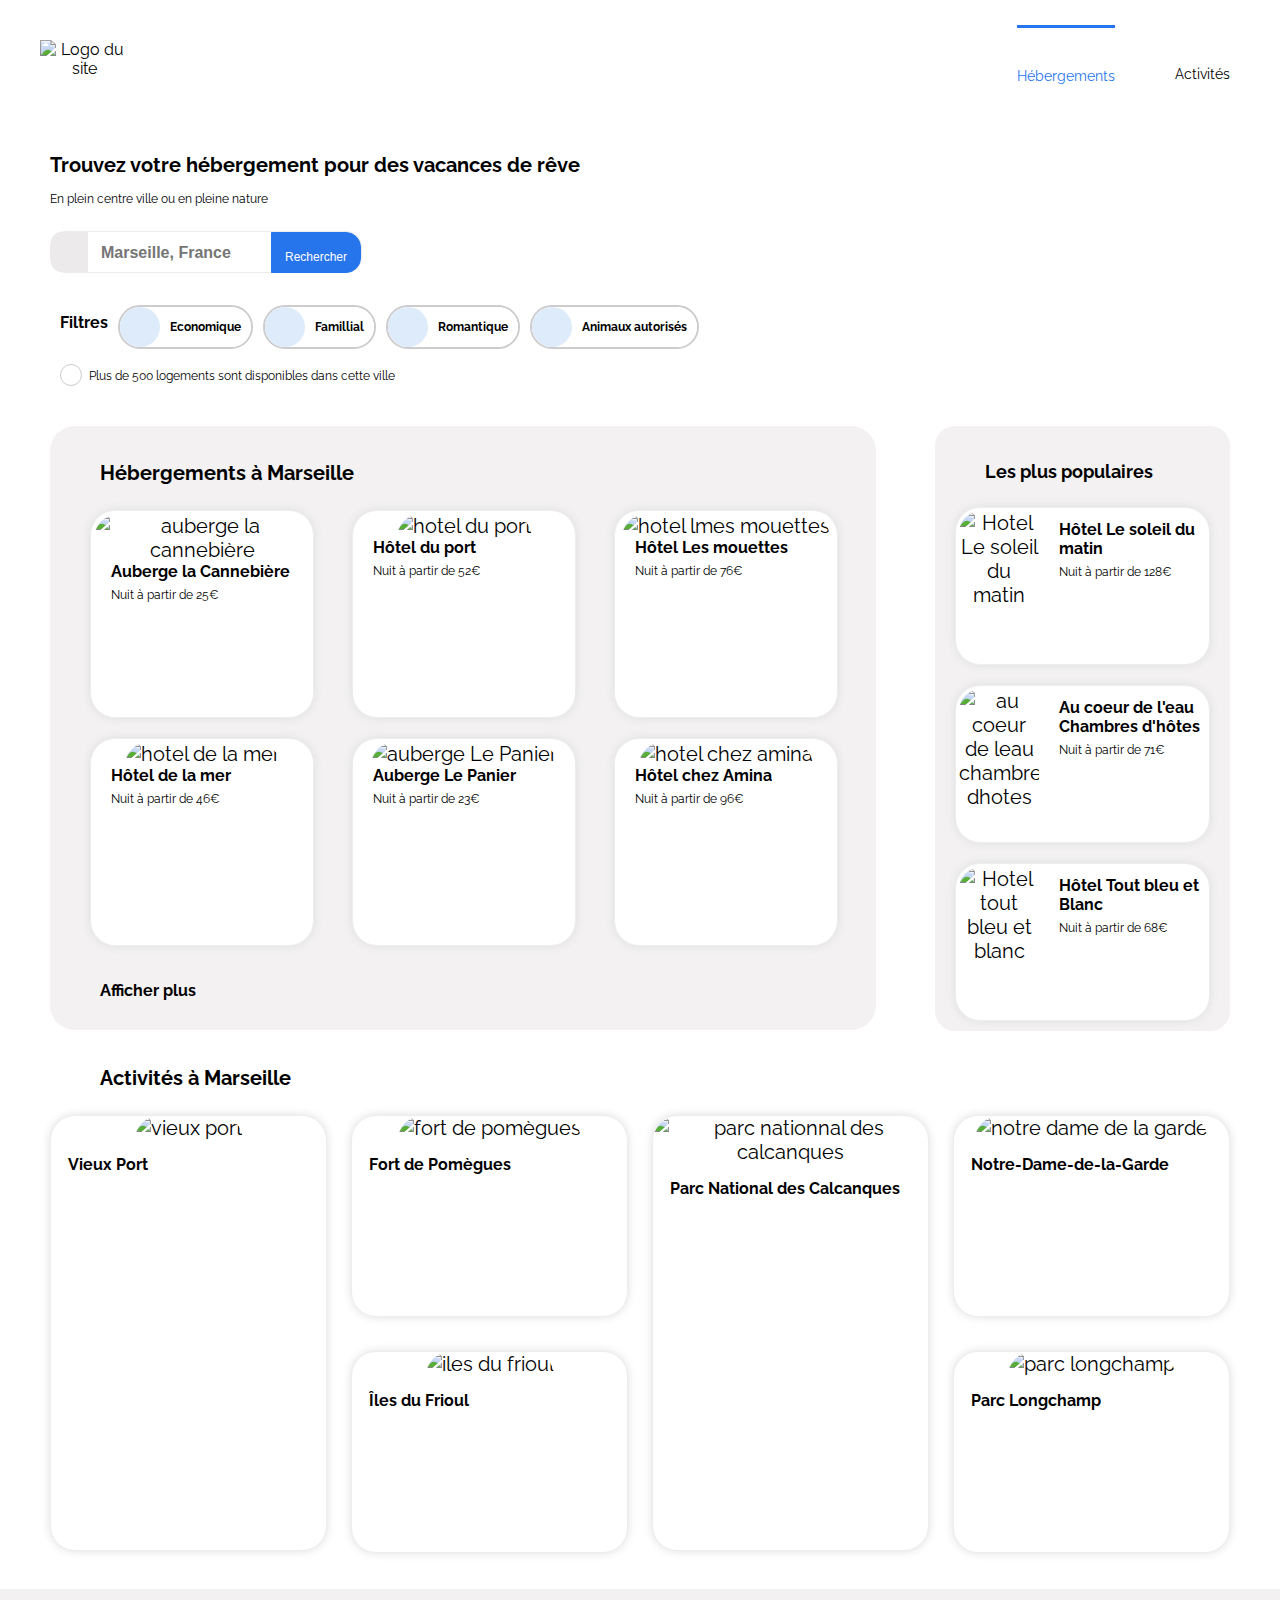
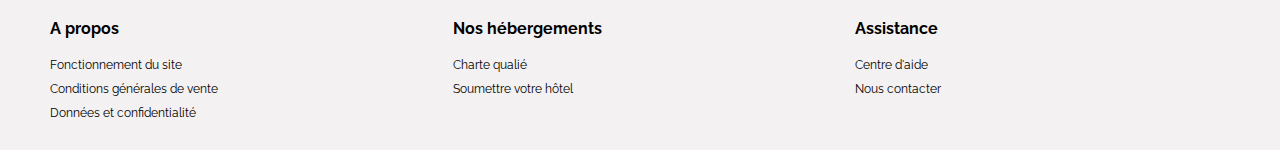
==== commit 51555185: "ajout class" ====
--- a/index.html
+++ b/index.html
@@ -303,7 +303,7 @@
                     </article>
                     <article class="flex-container2 width50 h-full reset-margin reset-padding">
                         <div class="gallery gallery3 reset-padding">
-                            <img src="images/kilyan-sockalingum-NR8-cBCN3aI-unsplash copie.jpg" class="grande-image"
+                            <img src="images/kilyan-sockalingum-NR8-cBCN3aI-unsplash copie.jpg" class="grande-image plus-grande"
                                 alt="parc nationnal des calcanques" />
                             <div class="desc">
                                 <h3>Parc National des Calcanques</h3>
--- a/style.css
+++ b/style.css
@@ -644,6 +644,7 @@
     float: right;
     border-radius: 20px;
     width: 100%;
+    margin-bottom: 30px;
   }
   .title-more-popular{
     font-size: 18px;
@@ -673,6 +674,7 @@
   }
   .width-full{
     width: 100%;
+    height: 52%;
   }
   .bloc1{
     display: flex;
@@ -916,6 +918,9 @@
   .classement-etoile {
     margin-top: 20px;
   }
+  .classement-etoile2{
+    margin-top: 20px;
+  }
   .prix{
     padding-top: 7px;
   }
@@ -927,6 +932,7 @@
   }
   .width-full{
     width: 100%;
+    height: 52%;
   }
   .bloc1{
     display: flex;
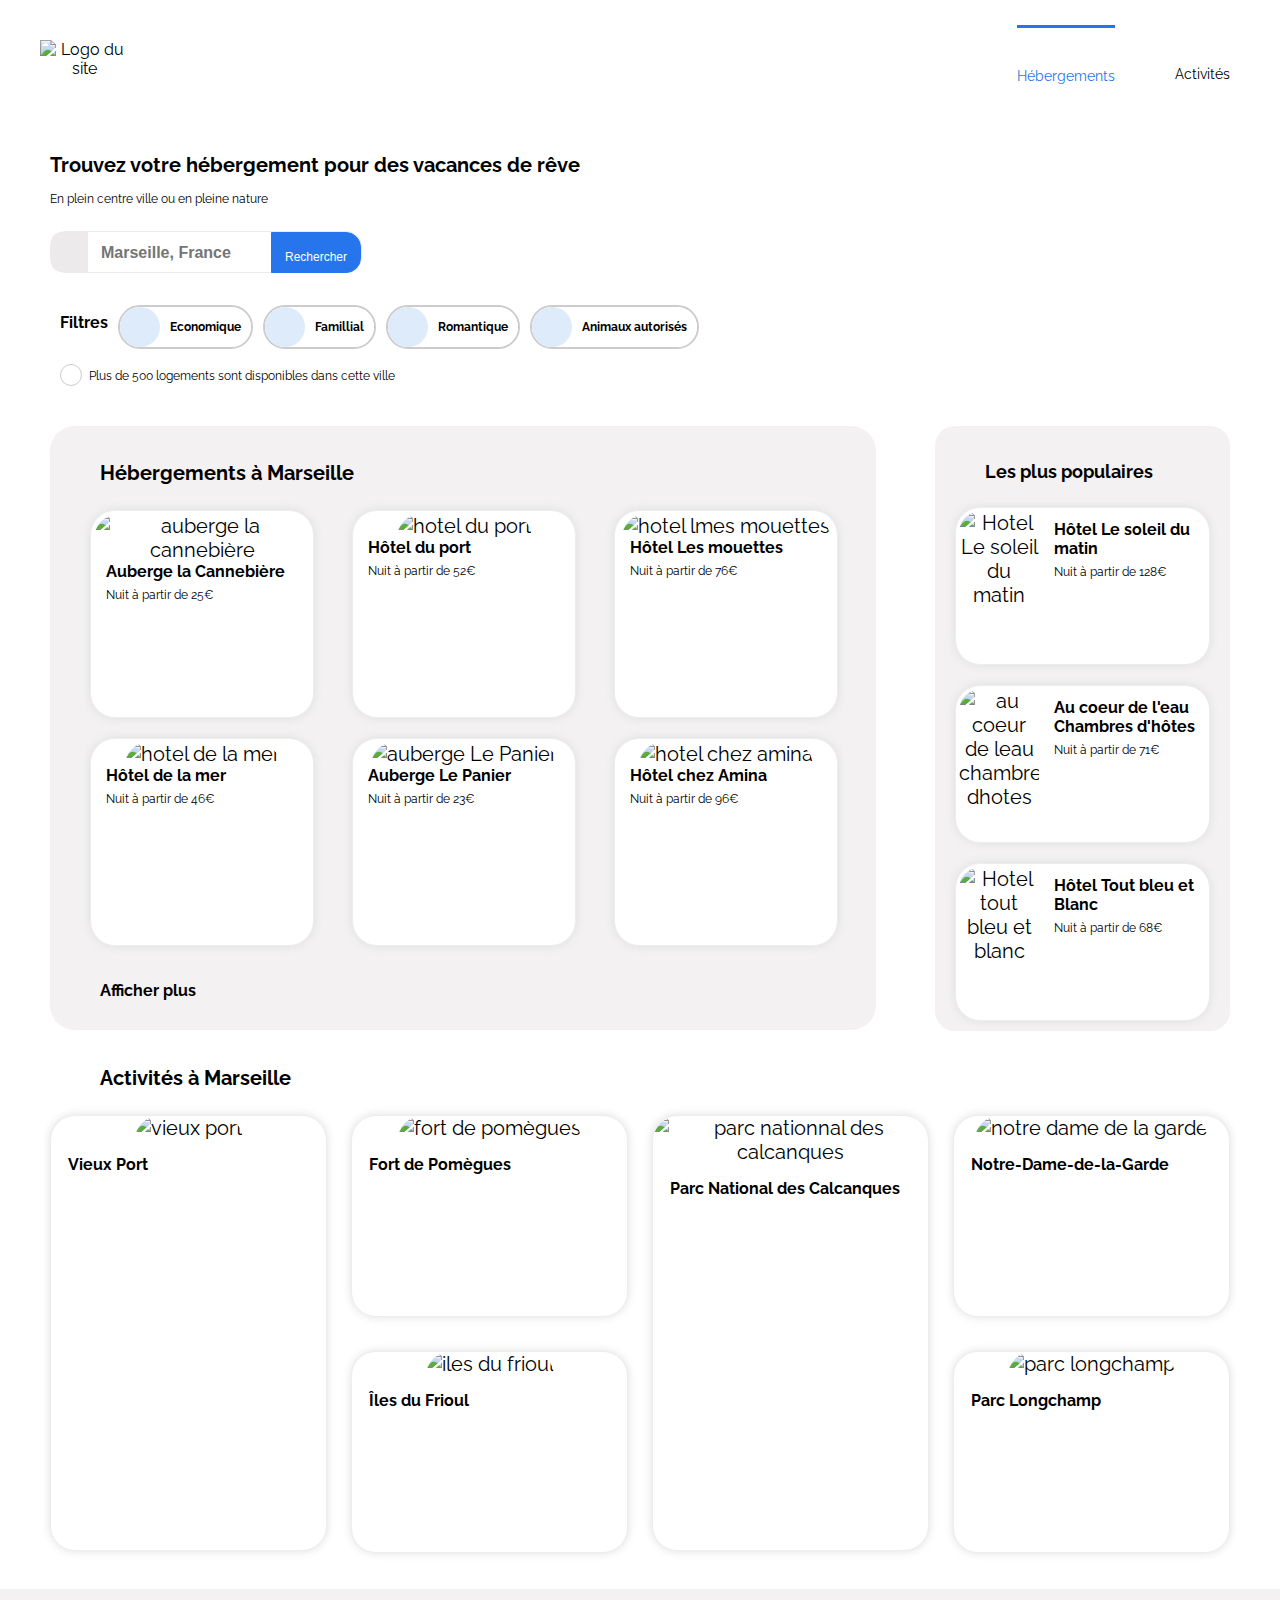
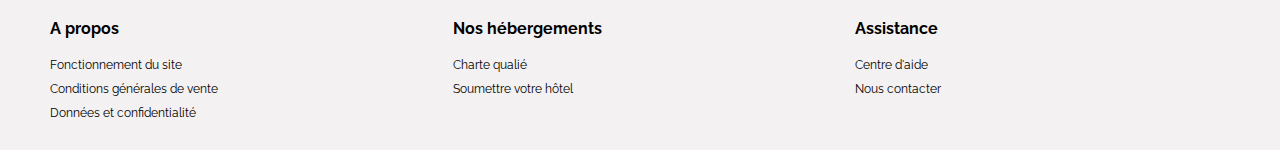
==== commit 459e0ea4: "nouvelle class" ====
--- a/index.html
+++ b/index.html
@@ -274,7 +274,7 @@
                         <div class="gallery gallery3 reset-padding">
                             <img src="images/reno-laithienne-QUgJhdY5Fyk-unsplash copie.jpg" class="grande-image plus-grande"
                                 alt="vieux port" />
-                            <div class="desc">
+                            <div class="desc2">
                                 <h3>Vieux Port </h3>
                             </div>
                         </div>
@@ -284,7 +284,7 @@
                             <div class="gallery gallery3 reset-padding">
                                 <img src="images/paul-hermann-QFTrLdQIRhI-unsplash copie.jpg" class="grande-image"
                                     alt="fort de pomègues" />
-                                <div class="desc">
+                                <div class="desc2">
                                     <h3>Fort de Pomègues</h3>
                                 </div>
                             </div>
@@ -293,7 +293,7 @@
                             <div class="gallery gallery3 reset-padding">
                                 <img src="images/kevin-hikari-rV_Qd1l-VXg-unsplash copie.jpg" class="grande-image"
                                     alt="iles du frioul" />
-                                <div class="desc">
+                                <div class="desc2">
                                     <h3>Îles du Frioul</h3>
                                 </div>
                             </div>
@@ -305,7 +305,7 @@
                         <div class="gallery gallery3 reset-padding">
                             <img src="images/kilyan-sockalingum-NR8-cBCN3aI-unsplash copie.jpg" class="grande-image plus-grande"
                                 alt="parc nationnal des calcanques" />
-                            <div class="desc">
+                            <div class="desc2">
                                 <h3>Parc National des Calcanques</h3>
                             </div>
                         </div>
@@ -315,7 +315,7 @@
                             <div class="gallery gallery3 reset-padding">
                                 <img src="images/florian-wehde-xW9e8gdotxI-unsplash copie.jpg" class="grande-image"
                                     alt="notre dame de la garde" />
-                                <div class="desc">
+                                <div class="desc2">
                                     <h3>Notre-Dame-de-la-Garde</h3>
                                 </div>
                             </div>
@@ -324,7 +324,7 @@
                             <div class="gallery gallery3 reset-padding">
                                 <img src="images/lena-paulin-wH2-EJoDcV0-unsplash copie.jpg" class="grande-image"
                                     alt="parc longchamp" /></a>
-                                <div class="desc">
+                                <div class="desc2">
                                     <h3>Parc Longchamp</h3>
                                 </div>
                             </div>
--- a/style.css
+++ b/style.css
@@ -314,7 +314,7 @@
   display: flex;
   flex-direction: column;
   align-items: center;
-  padding: 6px;
+  padding: 10px;
 }
 
 .lien-voir-plus{
@@ -381,6 +381,10 @@
 }
 
 div.desc {
+  padding-left: 12px;
+  text-align: left;
+}
+div.desc2 {
   padding-left: 17px;
   text-align: left;
 }
@@ -734,6 +738,9 @@
   .container {
     flex-direction: column;
   }
+  .flex-container2 {
+    width: initial;
+  }
 }
 
 @media screen and (min-width: 629px) and (max-width: 1230px) {
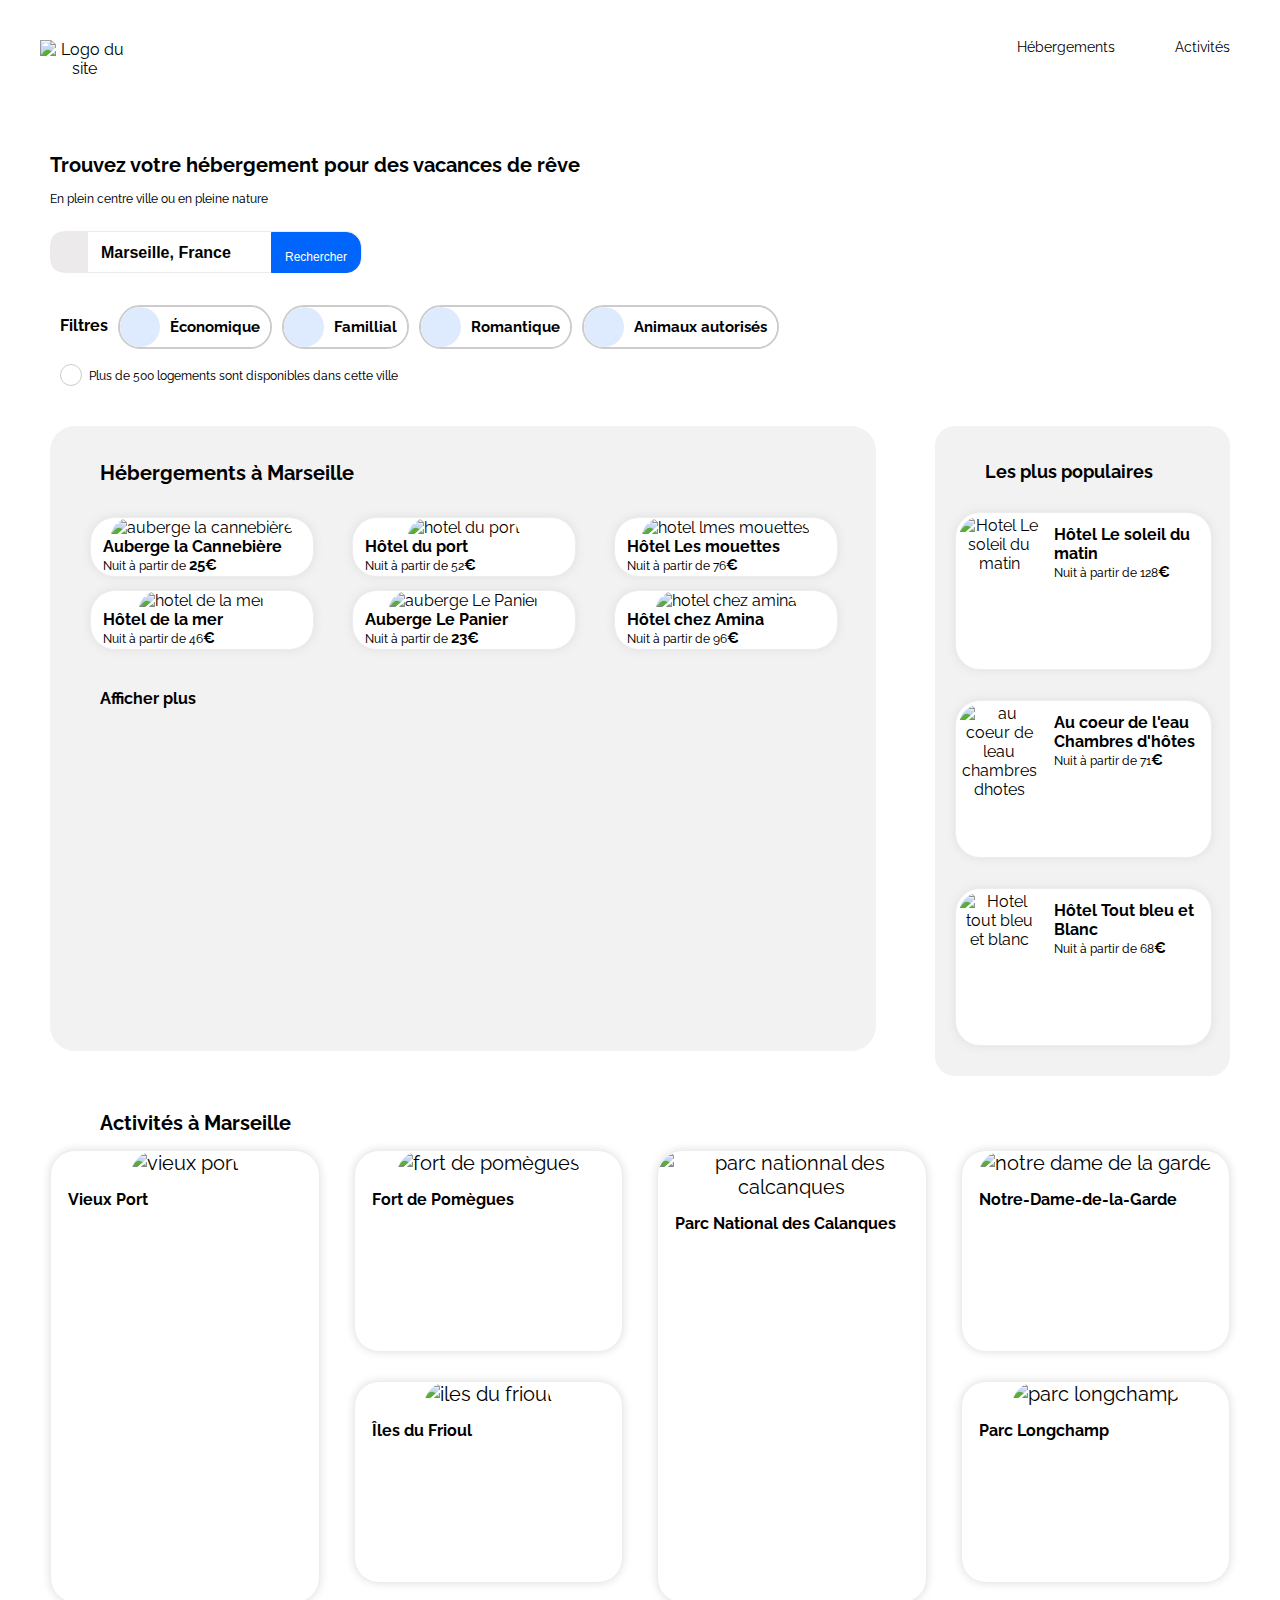
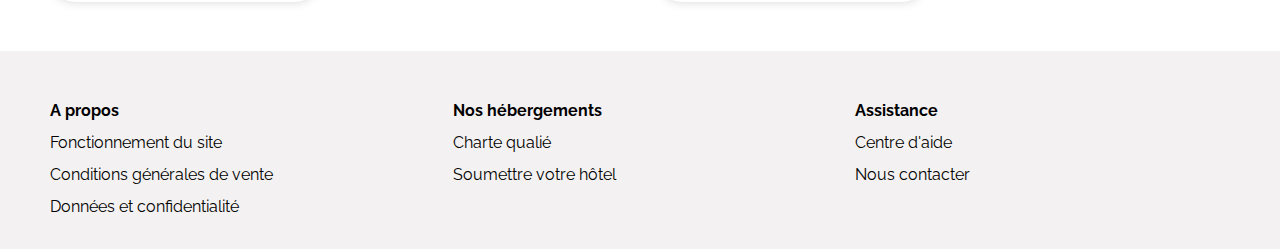
==== commit 0c651211: "ajout menu tablette et taille image et titre" ====
--- a/index.html
+++ b/index.html
@@ -1,5 +1,5 @@
 <!DOCTYPE html>
-<html>
+<html lang="fr">
 
 <head>
     <meta charset="UTF-8">
@@ -9,7 +9,7 @@
     <link rel="stylesheet" href="https://cdnjs.cloudflare.com/ajax/libs/font-awesome/6.0.0-beta3/css/all.min.css"
         integrity="sha512-Fo3rlrZj/k7ujTnHg4CGR2D7kSs0v4LLanw2qksYuRlEzO+tcaEPQogQ0KaoGN26/zrn20ImR1DfuLWnOo7aBA=="
         crossorigin="anonymous" referrerpolicy="no-referrer" />
-    <link rel="stylesheet" href="style.css">
+    <link rel="stylesheet" href="./css/style.css">
     <link href="https://fonts.googleapis.com/css2?family=Raleway:wght@100;300;400;500&display=swap" rel="stylesheet">
 </head>
 
@@ -18,8 +18,8 @@
         <nav>
             <img src="images/Booki@3x.png" class="logo-booki" alt="Logo du site" />
             <ul>
-                <Li class="page-active">Hébergements</Li>
-                <li class="page2"><a href="#section_further_down">Activités</a></li>
+                <Li class="page-active"><a href="#section_further_down">Hébergements</a></Li>
+                <li class="page2"><a href="#section_further_down2">Activités</a></li>
             </ul>
         </nav>
     </header>
@@ -29,89 +29,89 @@
             <h2>Trouvez votre hébergement pour des vacances de rêve</h2>
             <p class="p-left">En plein centre ville ou en pleine nature</p>
         </div>
-        <form action="/ma-page-de-traitement" method="post">
-            <div class="barre-recherche">
-                <div class="icon-map">
-                    <i class="fas fa-map-marker-alt" style="color:black"></i>
-                </div>
+        <div class="barre-recherche">
+            <div class="icon-map">
+                <i class="fas fa-map-marker-alt" style="color:black"></i>
+            </div>
+            <form action="/ma-page-de-traitement" method="post">
                 <div>
-                    <input class="marseille-france" placeholder="Marseille, France">
-                </div>
-                <div class="button">
-                    <button class="btn-recherche" type="submit">
-                        <span id="input-text">Rechercher</span>
-                        <span id="input-icon">
-                            <i class="fas fa-search" style="color:white"></i>
-                        </span>
-                    </button>
-                </div>
-            </div>
-            <div class="padding50 flex-desktop">
-                <div class="title-filter">
-                    <H3>Filtres</H3>
-                </div>
-                <div id="filtres">
-
-                    <div class="filter-button">
-                        <div type="submit" class="flex btn-color">
-                            <div class="cercle bleu-ciel">
-                                <i class="fas fa-money-bill-wave"></i>
-                            </div>
-                            <p class="filter-text">Economique</p>
-                        </div>
-                    </div>
-                    <div class="filter-button">
-                        <div type="submit" class="flex btn-color">
-                            <div class="cercle bleu-ciel">
-                                <i class="fas fa-universal-access"></i>
-                            </div>
-                            <p class="filter-text">Famillial</p>
-                        </div>
-                    </div>
-                    <div class="filter-button">
-                        <div type="submit" class="flex btn-color">
-                            <div class="cercle bleu-ciel">
-                                <i class="fas fa-heart"></i>
-                            </div>
-                            <p class="filter-text">Romantique</p>
-                        </div>
-                    </div>
-                    <div class="filter-button">
-                        <div type="submit" class="flex btn-color">
-                            <div class="cercle bleu-ciel">
-                                <i class="fas fa-dog"></i>
-                            </div>
-                            <p class="filter-text">Animaux autorisés</p>
-                        </div>
-                    </div>
-                </div>
-            </div>
-            <div>
-                <div class="flex padding50">
-                    <div class="border-cercle">
-                        <i class="fas fa-info"></i>
-                    </div>
-                    <p class="p-icon">Plus de 500 logements sont disponibles dans cette ville</p>
-                </div>
-            </div>
-        </form>
+                    <input class="marseille-france" value="Marseille, France">
+                </div>
+            </form>
+            <div class="button">
+                <button class="btn-recherche" type="submit">
+                    <span id="input-text">Rechercher</span>
+                    <span id="input-icon">
+                        <i class="fas fa-search" style="color:white"></i>
+                    </span>
+                </button>
+            </div>
+        </div>
+        <div class="padding50 flex-desktop">
+            <div class="title-filter">
+                <h3>Filtres</h3>
+            </div>
+            <div id="filtres">
+
+                <div class="filter-button">
+                    <div class="flex btn-color">
+                        <div class="cercle bleu-ciel">
+                            <i class="fas fa-money-bill-wave"></i>
+                        </div>
+                        <p class="filter-text">Économique</p>
+                    </div>
+                </div>
+                <div class="filter-button">
+                    <div class="flex btn-color">
+                        <div class="cercle bleu-ciel">
+                            <i class="fas fa-child"></i>
+                        </div>
+                        <p class="filter-text">Famillial</p>
+                    </div>
+                </div>
+                <div class="filter-button">
+                    <div class="flex btn-color">
+                        <div class="cercle bleu-ciel">
+                            <i class="fas fa-heart"></i>
+                        </div>
+                        <p class="filter-text">Romantique</p>
+                    </div>
+                </div>
+                <div class="filter-button">
+                    <div class="flex btn-color">
+                        <div class="cercle bleu-ciel">
+                            <i class="fas fa-dog"></i>
+                        </div>
+                        <p class="filter-text">Animaux autorisés</p>
+                    </div>
+                </div>
+            </div>
+        </div>
+        <div>
+            <div class="flex padding50">
+                <div class="border-cercle">
+                    <i class="fas fa-info"></i>
+                </div>
+                <p class="p-icon">Plus de 500 logements sont disponibles dans cette ville</p>
+            </div>
+        </div>
     </section>
     <main>
-        <section class="les-plus-populaires">
-            <h2 class="flex space-between">
-                <p class="title-more-popular">
+        <div class="les-plus-populaires">
+            <div class="flex space-between">
+                <h2 class="title-more-popular">
                     Les plus populaires
-                </p>
+                </h2>
                 <i class="fas fa-chart-line" style="color: black;"></i>
-            </h2>
-            <section class="logements-les-plus-populaires">
-                <article class="flex-container1 container">
+            </div>
+            <div class="logements-les-plus-populaires">
+                <article class="flex-container1 container"><a href="#">
                     <div class="gallery gallery1">
-                        <img src="images/emile-guillemot-Bj_rcSC5XfE-unsplash copie.jpg" class="petite-image"
+                        <img src="images/emile-guillemot-Bj_rcSC5XfE-unsplash.jpg" class="petite-image"
                             alt="Hotel Le soleil du matin" />
                         <div class="desc margin-top">
                             <h3>Hôtel Le soleil du matin</h3>
-                            <p class="prix">Nuit à partir de 128€</p>
+                            <p class="prix">Nuit à partir de 128<strong>€</strong></p>
                             <div class="classement-etoile">
                                 <i class="fas fa-star"></i>
                                 <i class="fas fa-star"></i>
@@ -121,31 +121,31 @@
                             </div>
                         </div>
                     </div>
-                </article>
-                <article class="flex-container1 container">
+                </a></article>
+                <article class="flex-container1 container"><a href="#">
                     <div class="gallery gallery1">
-                        <img src="images/aw-creative-VGs8z60yT2c-unsplash copie.jpg" class="petite-image"
+                        <img src="images/aw-creative-VGs8z60yT2c-unsplash.jpg" class="petite-image"
                             alt="au coeur de leau chambres dhotes" />
                         <div class="desc margin-top">
                             <h3>Au coeur de l'eau Chambres d'hôtes</h3>
-                            <p class="prix">Nuit à partir de 71€</p>
-                            <div class="classement-etoile2">
-                                <i class="fas fa-star"></i>
-                                <i class="fas fa-star"></i>
-                                <i class="fas fa-star"></i>
-                                <i class="fas fa-star"></i>
-                                <i class="fas fa-star" style="color:lightgray"></i>
-                            </div>
-                        </div>
-                    </div>
-                </article>
-                <article class="flex-container1 container">
+                            <p class="prix">Nuit à partir de 71<strong>€</strong></p>
+                            <div class="classement-etoile">
+                                <i class="fas fa-star"></i>
+                                <i class="fas fa-star"></i>
+                                <i class="fas fa-star"></i>
+                                <i class="fas fa-star"></i>
+                                <i class="fas fa-star" style="color:lightgray"></i>
+                            </div>
+                        </div>
+                    </div>
+                </a></article>
+                <article class="flex-container1 container"><a href="#">
                     <div class="gallery gallery1">
-                        <img src="images/febrian-zakaria-sjvU0THccQA-unsplash copie.jpg" class="petite-image"
+                        <img src="images/febrian-zakaria-sjvU0THccQA-unsplash.jpg" class="petite-image"
                             alt="Hotel tout bleu et blanc" />
                         <div class="desc margin-top">
                             <h3>Hôtel Tout bleu et Blanc</h3>
-                            <p class="prix">Nuit à partir de 68€</p>
+                            <p class="prix">Nuit à partir de 68<strong>€</strong></p>
                             <div class="classement-etoile">
                                 <i class="fas fa-star"></i>
                                 <i class="fas fa-star"></i>
@@ -155,165 +155,165 @@
                             </div>
                         </div>
                     </div>
-                </article>
-            </section>
-        </section>
-
-        <section class="hebergement-a-marseille">
-            <div>
+                </a></article>
+            </div>
+        </div>
+
+        <section id="section_further_down" class="hebergement-a-marseille">
+            <div class="title-hebergement">
                 <h2>Hébergements à Marseille</h2>
             </div>
-            <section id="hebergements-marseille">
+            <div id="hebergements-marseille">
                 <div class="container">
-                    <article class="flex-container2">
-                        <div class="gallery gallery2">
-                            <img src="images/marcus-loke-WQJvWU_HZFo-unsplash copie.jpg" class="grande-image"
+                    <article class="flex-container2"><a href="#">
+                        <div class="gallery gallery2">
+                            <img src="images/marcus-loke-WQJvWU_HZFo-unsplash.jpg" class="grande-image"
                                 alt="auberge la cannebière" />
                             <div class="desc">
                                 <h3>Auberge la Cannebière </h3>
-                                <p class="prix">Nuit à partir de 25€</p>
-                                <i class="fas fa-star"></i>
-                                <i class="fas fa-star"></i>
-                                <i class="fas fa-star"></i>
-                                <i class="fas fa-star"></i>
-                                <i class="fas fa-star" style="color:lightgray"></i>
-                            </div>
-                        </div>
-                    </article>
-                    <article class="flex-container2">
-                        <div class="gallery gallery2">
-                            <img src="images/fred-kleber-gTbaxaVLvsg-unsplash copie.jpg" class="grande-image"
+                                <p class="prix">Nuit à partir de <strong>25€</strong></p>
+                                <i class="fas fa-star"></i>
+                                <i class="fas fa-star"></i>
+                                <i class="fas fa-star"></i>
+                                <i class="fas fa-star"></i>
+                                <i class="fas fa-star" style="color:lightgray"></i>
+                            </div>
+                        </div>
+                    </a></article>
+                    <article class="flex-container2"><a href="#">
+                        <div class="gallery gallery2">
+                            <img src="images/fred-kleber-gTbaxaVLvsg-unsplash.jpg" class="grande-image"
                                 alt="hotel du port" />
                             <div class="desc">
                                 <h3>Hôtel du port </h3>
-                                <p class="prix">Nuit à partir de 52€</p>
-                                <i class="fas fa-star"></i>
-                                <i class="fas fa-star"></i>
-                                <i class="fas fa-star"></i>
-                                <i class="fas fa-star"></i>
-                                <i class="fas fa-star"></i>
-                            </div>
-                        </div>
-                    </article>
-                    <article class="flex-container2">
-                        <div class="gallery gallery2">
-                            <img src="images/reisetopia-B8WIgxA_PFU-unsplash copie.jpg" class="grande-image"
+                                <p class="prix">Nuit à partir de 52<strong>€</strong></p>
+                                <i class="fas fa-star"></i>
+                                <i class="fas fa-star"></i>
+                                <i class="fas fa-star"></i>
+                                <i class="fas fa-star"></i>
+                                <i class="fas fa-star"></i>
+                            </div>
+                        </div>
+                    </a></article>
+                    <article class="flex-container2"><a href="#">
+                        <div class="gallery gallery2">
+                            <img src="images/reisetopia-B8WIgxA_PFU-unsplash.jpg" class="grande-image"
                                 alt="hotel lmes mouettes" />
                             <div class="desc">
                                 <h3>Hôtel Les mouettes </h3>
-                                <p class="prix">Nuit à partir de 76€</p>
-                                <i class="fas fa-star"></i>
-                                <i class="fas fa-star"></i>
-                                <i class="fas fa-star"></i>
-                                <i class="fas fa-star"></i>
-                                <i class="fas fa-star" style="color:lightgray"></i>
-                            </div>
-                        </div>
-                    </article>
+                                <p class="prix">Nuit à partir de 76<strong>€</strong></p>
+                                <i class="fas fa-star"></i>
+                                <i class="fas fa-star"></i>
+                                <i class="fas fa-star"></i>
+                                <i class="fas fa-star"></i>
+                                <i class="fas fa-star" style="color:lightgray"></i>
+                            </div>
+                        </div>
+                    </a></article>
                 </div>
                 <div class="container">
-                    <article class="flex-container2">
-                        <div class="gallery gallery2">
-                            <img src="images/annie-spratt-Eg1qcIitAuA-unsplash copie.jpg" class="grande-image"
+                    <article class="flex-container2"><a href="#">
+                        <div class="gallery gallery2">
+                            <img src="images/annie-spratt-Eg1qcIitAuA-unsplash.jpg" class="grande-image"
                                 alt="hotel de la mer" />
                             <div class="desc">
                                 <h3>Hôtel de la mer </h3>
-                                <p class="prix">Nuit à partir de 46€</p>
-                                <i class="fas fa-star"></i>
-                                <i class="fas fa-star"></i>
-                                <i class="fas fa-star"></i>
-                                <i class="fas fa-star" style="color:lightgray"></i>
-                                <i class="fas fa-star" style="color:lightgray"></i>
-                            </div>
-                        </div>
-                    </article>
-                    <article class="flex-container2">
-                        <div class="gallery gallery2">
-                            <img src="images/nicate-lee-kT-ZyaiwBe0-unsplash copie.jpg" class="grande-image"
+                                <p class="prix">Nuit à partir de 46<strong>€</strong></p>
+                                <i class="fas fa-star"></i>
+                                <i class="fas fa-star"></i>
+                                <i class="fas fa-star"></i>
+                                <i class="fas fa-star" style="color:lightgray"></i>
+                                <i class="fas fa-star" style="color:lightgray"></i>
+                            </div>
+                        </div>
+                    </a></article>
+                    <article class="flex-container2"><a href="#">
+                        <div class="gallery gallery2">
+                            <img src="images/nicate-lee-kT-ZyaiwBe0-unsplash.jpg" class="grande-image"
                                 alt="auberge Le Panier" />
                             <div class="desc">
                                 <h3>Auberge Le Panier </h3>
-                                <p class="prix">Nuit à partir de 23€</p>
-                                <i class="fas fa-star"></i>
-                                <i class="fas fa-star"></i>
-                                <i class="fas fa-star"></i>
-                                <i class="fas fa-star"></i>
-                                <i class="fas fa-star" style="color:lightgray"></i>
-                            </div>
-                        </div>
-                    </article>
-                    <article class="flex-container2">
-                        <div class="gallery gallery2">
-                            <img src="images/febrian-zakaria-M6S1WvfW68A-unsplash copie.jpg" class="grande-image"
+                                <p class="prix">Nuit à partir de <strong>23€</strong></p>
+                                <i class="fas fa-star"></i>
+                                <i class="fas fa-star"></i>
+                                <i class="fas fa-star"></i>
+                                <i class="fas fa-star"></i>
+                                <i class="fas fa-star" style="color:lightgray"></i>
+                            </div>
+                        </div>
+                    </a></article>
+                    <article class="flex-container2"><a href="#">
+                        <div class="gallery gallery2">
+                            <img src="images/febrian-zakaria-M6S1WvfW68A-unsplash.jpg" class="grande-image"
                                 alt="hotel chez amina" />
                             <div class="desc">
                                 <h3>Hôtel chez Amina </h3>
-                                <p class="prix">Nuit à partir de 96€</p>
-                                <i class="fas fa-star"></i>
-                                <i class="fas fa-star"></i>
-                                <i class="fas fa-star"></i>
-                                <i class="fas fa-star"></i>
-                                <i class="fas fa-star"></i>
-                            </div>
-                        </div>
-                    </article>
-                </div>
-            </section>
+                                <p class="prix">Nuit à partir de 96<strong>€</strong></p>
+                                <i class="fas fa-star"></i>
+                                <i class="fas fa-star"></i>
+                                <i class="fas fa-star"></i>
+                                <i class="fas fa-star"></i>
+                                <i class="fas fa-star"></i>
+                            </div>
+                        </div>
+                    </a></article>
+                </div>
+            </div>
             <div class="lien-voir-plus">
                 <h3>Afficher plus</h3>
             </div>
         </section>
 
-        <section id="section_further_down" class="activites-a-marseille">
+        <section id="section_further_down2" class="activites-a-marseille">
             <div>
                 <h2>Activités à Marseille</h2>
             </div>
-            <section class="lieu-activité">
+            <div class="lieu-activité">
                 <div class="bloc1">
                     <article class="flex-container2 width50 h-full reset-margin reset-padding">
                         <div class="gallery gallery3 reset-padding">
-                            <img src="images/reno-laithienne-QUgJhdY5Fyk-unsplash copie.jpg" class="grande-image plus-grande"
+                            <img src="images/reno-laithienne-QUgJhdY5Fyk-unsplash.jpg" class="grande-image plus-grande"
                                 alt="vieux port" />
                             <div class="desc2">
                                 <h3>Vieux Port </h3>
+                            </div>
+                        </div>
+                    </article>
+                    <div class="width50">
+                        <article class="flex-container2 width-full img-variante">
+                            <div class="gallery gallery3 reset-padding">
+                                <img src="images/paul-hermann-QFTrLdQIRhI-unsplash.jpg" class="grande-image"
+                                    alt="fort de pomègues" />
+                                <div class="desc2">
+                                    <h3>Fort de Pomègues</h3>
+                                </div>
+                            </div>
+                        </article>
+                        <article class="flex-container2 width-full">
+                            <div class="gallery gallery3 reset-padding">
+                                <img src="images/kevin-hikari-rV_Qd1l-VXg-unsplash.jpg" class="grande-image"
+                                    alt="iles du frioul" />
+                                <div class="desc2">
+                                    <h3>Îles du Frioul</h3>
+                                </div>
+                            </div>
+                        </article>
+                    </div>
+                </div>
+                <div class="bloc2">
+                    <article class="flex-container2 width50 h-full reset-margin reset-padding">
+                        <div class="gallery gallery3 reset-padding">
+                            <img src="images/kilyan-sockalingum-NR8-cBCN3aI-unsplash.jpg"
+                                class="grande-image plus-grande" alt="parc nationnal des calcanques" />
+                            <div class="desc2">
+                                <h3>Parc National des Calanques</h3>
                             </div>
                         </div>
                     </article>
                     <div class="width50">
                         <article class="flex-container2 width-full">
                             <div class="gallery gallery3 reset-padding">
-                                <img src="images/paul-hermann-QFTrLdQIRhI-unsplash copie.jpg" class="grande-image"
-                                    alt="fort de pomègues" />
-                                <div class="desc2">
-                                    <h3>Fort de Pomègues</h3>
-                                </div>
-                            </div>
-                        </article>
-                        <article class="flex-container2 width-full">
-                            <div class="gallery gallery3 reset-padding">
-                                <img src="images/kevin-hikari-rV_Qd1l-VXg-unsplash copie.jpg" class="grande-image"
-                                    alt="iles du frioul" />
-                                <div class="desc2">
-                                    <h3>Îles du Frioul</h3>
-                                </div>
-                            </div>
-                    </div>
-                </div>
-                <div class="bloc2">
-                    </article>
-                    <article class="flex-container2 width50 h-full reset-margin reset-padding">
-                        <div class="gallery gallery3 reset-padding">
-                            <img src="images/kilyan-sockalingum-NR8-cBCN3aI-unsplash copie.jpg" class="grande-image plus-grande"
-                                alt="parc nationnal des calcanques" />
-                            <div class="desc2">
-                                <h3>Parc National des Calcanques</h3>
-                            </div>
-                        </div>
-                    </article>
-                    <div class="width50">
-                        <article class="flex-container2 width-full">
-                            <div class="gallery gallery3 reset-padding">
-                                <img src="images/florian-wehde-xW9e8gdotxI-unsplash copie.jpg" class="grande-image"
+                                <img src="images/florian-wehde-xW9e8gdotxI-unsplash.jpg" class="grande-image"
                                     alt="notre dame de la garde" />
                                 <div class="desc2">
                                     <h3>Notre-Dame-de-la-Garde</h3>
@@ -322,8 +322,8 @@
                         </article>
                         <article class="flex-container2 width-full">
                             <div class="gallery gallery3 reset-padding">
-                                <img src="images/lena-paulin-wH2-EJoDcV0-unsplash copie.jpg" class="grande-image"
-                                    alt="parc longchamp" /></a>
+                                <img src="images/lena-paulin-wH2-EJoDcV0-unsplash.jpg" class="grande-image"
+                                    alt="parc longchamp" />
                                 <div class="desc2">
                                     <h3>Parc Longchamp</h3>
                                 </div>
@@ -331,7 +331,7 @@
                         </article>
                     </div>
                 </div>
-            </section>
+            </div>
         </section>
     </main>
     <footer>
@@ -339,23 +339,23 @@
             <div class="item1">
                 <h3>A propos</h3>
                 <ul>
-                    <li>Fonctionnement du site</li>
-                    <li>Conditions générales de vente</li>
-                    <li>Données et confidentialité</li>
+                    <li><a href="#">Fonctionnement du site</a></li>
+                    <li><a href="#">Conditions générales de vente</a></li>
+                    <li><a href="#">Données et confidentialité</a></li>
                 </ul>
             </div>
             <div class="item2">
                 <h3>Nos hébergements</h3>
                 <ul>
-                    <li>Charte qualié</li>
-                    <li>Soumettre votre hôtel</li>
+                    <li><a href="#">Charte qualié</a></li>
+                    <li><a href="#">Soumettre votre hôtel</a></li>
                 </ul>
             </div>
             <div>
                 <h3>Assistance</h3>
                 <ul>
-                    <li>Centre d'aide</li>
-                    <li>Nous contacter</li>
+                    <li><a href="#">Centre d'aide</a></li>
+                    <li><a href="#">Nous contacter</a></li>
                 </ul>
             </div>
         </div>
--- a/css/style.css
+++ b/css/style.css
@@ -0,0 +1,1362 @@
+/* Général */
+
+*{
+  margin: 0;
+  padding: 0;
+}
+
+body, html{height:100%;}
+body{
+	font-family: 'Raleway';
+  color: black;
+  text-align:center;
+  background-color:white;
+}
+
+
+
+
+/* Version Mobile */
+
+h2{
+  font-size: 24px;
+  font-weight: bold;
+  padding: 10px 10px 20px;
+  padding-top: 25px;
+  text-align: left;
+  padding-left: 20px;
+}
+
+h3{
+  font-size: 16px;
+  font-weight: bold;
+}
+
+p{
+  font-size: 14px;
+  font-weight: 450;
+}
+
+strong{
+  font-weight: bold;
+  font-size: 15px;
+}
+
+li{
+  font-size: 16px;
+}
+
+
+/* Header */
+
+/* Menu */
+
+.logo-booki{
+  display: flex;
+  align-items: center;
+  max-width: 20%;
+  padding: 20px;
+  padding-bottom: 40px;
+}
+
+nav{
+  display: flex;
+  flex-flow: column wrap;
+  align-items: center;
+  width: 100%;
+}
+
+nav ul{
+  display: flex;
+  align-items: center;
+  list-style: none;
+  font-size: 16px;
+  font-weight: initial;
+  width: 100%;
+}
+
+nav li{
+  width: 50%;
+}
+
+a{
+  text-decoration: none;
+  color: black;
+  font-weight: 400;
+}
+
+li.page-active{
+  border-bottom: 3px solid rgb(236, 236, 236);
+  padding-bottom: 10px;
+  width: 50%;
+}
+
+li.page2{
+  border-bottom: 3px solid rgb(236, 236, 236);
+  padding-bottom: 10px;
+  width: 50%;
+}
+
+.page2:hover, .page-active:hover{
+  border-bottom: 3px solid #0065FC;
+  color: #0065FC;
+}
+
+.p-left{
+  text-align: left;
+  margin-left: 20px;
+}
+
+/* Fin Menu */
+
+/* Filtres / Formulaire */
+
+i{
+  font-size: small;
+	color: #0065FC;
+  text-align: left;
+}
+
+.marseille-france{
+  margin-left: 13px;
+  width: 150px;
+  font-weight: bold;
+  font-size: 16px;
+  color:black;
+  border-style: none;
+}
+
+.title-filter{
+  display: flex;
+  flex-direction:column;
+  text-align: left;
+  margin-top: 10px;
+  margin-left: 10px;
+}
+
+#filtres{
+  display: flex;
+  flex-wrap: wrap;
+  align-items: center;
+}
+
+.cercle{
+  border-radius: 100%;
+  min-width: 40px;
+  min-height: 40px;
+}
+
+.border-cercle{
+  border-radius: 100%;
+  border: solid 1px #cdcbcb;
+  width: 20px;
+  height: 20px;
+  margin-left: 10px;
+  margin-bottom: 20px;
+  margin-top: 15px;
+}
+
+.p-icon{
+  margin-top: 20px;
+  padding-left: 7px;
+}
+
+.bleu-ciel{
+  background-color: #DEEBFF;
+}
+
+.flex{
+  display: flex;
+}
+
+.space-between{
+  justify-content: space-between;
+}
+
+.btn-color{
+  background-color: white;
+  border-radius: 30px;
+}
+
+.btn-color:hover{
+  background-color: lightgrey;
+  border-radius: 25px;
+}
+
+.filter-button{
+  border: solid 2px #cdcbcb;
+  border-radius: 25px;
+  min-height: 40px;
+  margin-top: 12px;
+  margin-left: 10px;
+}
+
+.filter-text{
+  display: flex;
+  align-items: center;
+  margin: 10px;
+  font-weight: bold;
+  font-size: 15px;
+}
+
+.icon-map{
+  background-color: #eceaea;
+  height: 40px;
+  width: 50px;
+  border-radius: 10px 0px 0px 10px;
+}
+
+.barre-recherche{
+  display: flex;
+  justify-content: center;
+  align-items: center;
+  margin: auto;
+  border: solid 1px #eceaea;
+  border-radius: 15px;
+  width: 270px;
+  height: 40px;
+  margin-top: 25px;
+  margin-bottom: 15px;
+}
+
+.btn-recherche{
+  background-color: #0065FC;
+  border: solid 1px #0065FC;
+  border-radius: 15px 15px 15px 15px;
+  width: 40px;
+  height: 41px;
+  margin-left: 20px;
+}
+
+#input-text{
+  color: white;
+  font-size: 12px;
+  display: flex;
+  justify-content: center;
+  padding-top: 12px;
+}
+
+.title-more-popular{
+  font-size: 24px;
+}
+
+.fa-map-marker-alt{
+  display: flex;
+  justify-content: center;
+  padding-top: 10px;
+  font-size: large;
+}
+
+.padding50{
+  padding-left: 20px;
+}
+
+.fa-search{
+  display: flex;
+  justify-content: center;
+  font-size: large;
+  padding-top: 3px;
+}
+
+.fa-money-bill-wave{
+  display: flex;
+  padding-top: 11px;
+  padding-left: 9px;
+  font-size: large;
+}
+
+.fa-child{
+  display: flex;
+  padding-top: 11px;
+  padding-left: 11px;
+  font-size: large;
+}
+
+.fa-heart{
+  display: flex;
+  padding-top: 11px;
+  padding-left: 10px;
+  font-size: large;
+}
+
+.fa-dog{
+  display: flex;
+  padding-top: 11px;
+  padding-left: 10px;
+  font-size: large;
+}
+
+.fa-info-circle{
+  margin-top: 25px;
+  margin-bottom: 25px;
+  margin-right: 10px;
+  font-size: large;
+}
+
+/* Fin Filtres */
+
+/* Fin Header */
+
+/* Main */
+
+/* Section 1 */
+
+.fa-chart-line{
+  font-size: x-large;
+  padding: 25px 20px 0 0;
+}
+
+.grande-image{
+  border-radius: 10px 40px 40px 10px;
+  object-fit: cover;
+  max-height: 170px;
+}
+
+.les-plus-populaires{
+  background-color:#F2F2F2;
+  display: flex;
+  flex-direction: column;
+  width: 100%;
+}
+
+.gallery1{
+  display: flex;
+}
+
+.logements-les-plus-populaires{
+  display: flex;
+  flex-direction: column;
+  align-items: center;
+  padding: 0 20px;
+}
+
+/* Fin Section 1 */
+
+/* Section 2 */
+
+.hebergement-a-marseille{
+  display: flex;
+  flex-direction: column;
+  width: 100%;
+}
+
+#hebergements-marseille{
+  display: flex;
+  flex-direction: column;
+  align-items: center;
+  padding: 10px;
+}
+
+.lien-voir-plus{
+  text-align: left;
+  margin-left: 20px;
+  padding-top: 15px;
+  padding-bottom: 20px;
+}
+
+/* Fin Section 2 */
+
+/* Section 3 */
+
+.activites-a-marseille{
+  display: flex;
+  flex-direction: column;
+  width: 100%;
+}
+
+.lieu-activité{
+  display: flex;
+  flex-direction: column;
+  align-items: center;
+  padding-bottom: 20px;
+}
+
+.container{
+  width: 100%;
+  padding-bottom: 15px;
+}
+
+div.gallery {
+  width: 100%;
+  background-color: white;
+  border: 1px solid rgb(237, 237, 237);
+  border-radius: 25px;
+  box-shadow: 0px 0px 10px rgb(223, 223, 223);
+}
+  
+div.gallery img {
+  width: 100%;
+  height: auto;
+}
+
+div.gallery1 img{
+  border-radius: 25px 0px 0px 25px;
+  padding: 3px;
+  max-width: 30%;
+  height: 90px;
+  object-fit: cover;
+}
+
+div.gallery2 img{
+  height: 60%;
+  object-fit: cover;
+  border-radius: 25px 25px 0px 0px;
+}
+  
+div.gallery3 img{
+  height: 70%;
+  object-fit: cover;
+  border-radius: 25px 25px 0px 0px;
+  margin-bottom: 15px;
+}
+
+.margin-top{
+  margin-top: 12px;
+}
+
+div.desc {
+  padding-left: 12px;
+  text-align: left;    
+}
+div.desc2 {
+  padding-left: 17px;
+  text-align: left;
+}
+
+.classement-etoile{
+  margin-top: 10px;
+}
+
+main{
+  max-width:700px;
+  min-height:100%;
+  margin:0 auto;
+  position:relative;
+  overflow: hidden;
+}
+
+.flex-container {
+  display: flex;
+  flex-wrap: wrap;
+}
+
+.flex-container1 > div {
+  margin: 10px 0;
+  font-size: 20px;
+}
+
+.flex-container2 > div {
+  margin: 0;
+  margin-bottom: 20px;
+  font-size: 20px;
+  height: 200px;
+  width: 100%;
+}
+
+.flex-container3 > div {
+  margin: 10px 0;
+  font-size: 20px;
+  height: 200px;
+  width: 100%;
+}
+.bloc1{
+  width: 100%;
+}
+
+.bloc2{
+  width: 100%;
+}
+
+.bloc1 > * {
+  margin: 0 10px 7px 10px;
+}
+
+.bloc2 > * {
+  margin: 0 10px 7px 10px;
+}
+
+/* Fin Section 3 */
+
+/* Fin Main */
+
+/* Footer */
+
+footer{
+  background:rgb(243, 241, 241);
+  color:black;
+  display: flex;
+  flex-flow: column wrap;
+  justify-content: space-evenly;
+  align-items: center;
+  padding: 10px;
+  padding-left: 30px;
+}
+
+div.footer-item{
+  width: 100%;
+  display: flex;
+  flex-direction: column;
+}
+
+.footer-item h3{
+  text-align: left;
+  padding-bottom: 13px;
+  padding-top: 15px;
+}
+
+.item1{
+  margin-top: 20px;
+}
+
+.footer-item ul{
+  text-align: left;
+  display: flex;
+  flex-direction: column;
+  list-style: none;
+  font-size: 12px;
+}
+.footer-item > div{
+  padding-bottom: 10px;
+}
+
+.footer-item > div > ul > li{
+  margin-bottom: 13px;
+}
+
+a{
+  text-decoration: none;
+  color: black;
+  font-weight: 400;
+}
+
+/* Fin Footer */
+
+
+/* Media query */
+/* icon loupe dans barre de recherche */
+
+#input-text{
+  visibility: visible;
+}
+
+#input-icon{
+  visibility: hidden;
+}
+
+@media screen and (max-width: 767px) {
+  #input-text{
+    display: none;
+  }
+
+  #input-icon{
+    visibility: visible;
+  }
+
+  article > .gallery3{
+    width: 94%;
+    margin: 0 14px 20px;
+  }
+
+  article > .gallery3 > .grande-image{
+    height: 150px !important;
+  }
+}
+
+
+/* Fin Media Query */
+
+/* Fin version mobile */
+
+
+
+
+/* Version tablette */
+
+@media screen and (min-width: 768px) and (max-width: 991px) {
+   
+  /* Général */
+
+   h2{
+    font-size: 20px;
+    font-weight: bold;
+    padding: 10px 10px;
+    padding-top: 25px;
+    text-align: left;
+  }
+  
+  h3{
+    font-size: 16px;
+    font-weight: bold;
+  }
+  
+  p{
+    font-size: 12px;
+  }
+  
+
+
+  /* Header */ 
+
+  /* Menu */
+
+  .logo-booki{
+    display: flex;
+    align-content: start;
+    width: 7%;
+    padding: 40px;
+    padding-bottom: 40px;
+  }
+  
+  nav{
+    display: flex;
+    flex-direction: row;
+    justify-content: space-between;
+    align-items: initial;
+  }
+  
+  nav ul{
+    display: flex;
+    flex-direction: row;
+    justify-content: flex-end;
+    list-style: none;
+    font-size: 16px;
+    font-weight: initial;
+    width: initial;
+    padding-right: 20px;
+  }
+  
+  nav li{
+    padding: 0 30px 0 30px;
+  }
+  
+  li.page-active{
+    border-bottom: none;
+    color: rgb(38, 117, 236);
+    font-size: 14px;
+    height: 100%;
+    margin-top: 50px;
+    padding-top: 38px;
+  }
+  
+  li.page2{
+    border-bottom: none;
+    font-size: 14px;
+    height: 100%;
+    margin-top: 50px;
+    padding-top: 38px;
+  }
+  
+  a{
+    text-decoration: none;
+    color: black;
+    font-weight: 400;
+  }
+  
+  .page2:hover, .page-active:hover{
+    width: 50%;
+    border-top: 3px solid rgb(38, 117, 236);
+    color: rgb(38, 117, 236);
+    border-bottom: none;
+  }
+  
+  a:hover{
+    border-bottom: none;
+  }
+
+
+  
+  /* Fin Menu */
+
+  /* Filtres */
+
+  .p-left{
+    margin-left: 50px;
+  }
+  
+  h2{
+    margin-top: 20px;
+    padding: 20px 50px;
+    text-align: left;
+  }
+  
+  .marseille-france{
+    margin-left: 13px;
+    width: 150px;
+    font-weight: bold;
+    font-size: 16px;
+    color:black;
+  }
+  
+  .title-filter{
+    display: flex;
+    justify-content: flex-start;
+    padding-top: 13px;
+  }
+  
+  .filtres-entier{
+    display: flex;
+    justify-content: flex-start;
+    align-content: center;
+    padding-left: 20px;
+    padding-bottom: 10px;
+  }
+  
+  .barre-recherche{
+    border-radius: 15px;
+    width: 310px;
+    margin-bottom: 20px;
+    margin-left: 50px;
+  }
+  
+  .btn-recherche{
+    border-radius: 0px 15px 15px 0px;
+    width: 90px;
+    margin-top: 3px;
+    margin-bottom: 3px;
+  }
+  
+  .border-cercle{
+    margin-bottom: 40px;
+  }
+  
+  .padding50{
+    padding: 0 50px;
+  }
+  
+  .flex-desktop{
+    display: flex;
+  }
+  
+  .fa-chart-line {
+    padding: 40px 40px 0 0;
+  }
+
+  /* Fin Filtres */
+  
+  /* Fin Header */
+
+  /* Main */
+
+  main{
+    max-width: initial;
+    padding: 0 50px;
+  }
+
+  /* Section 1 */
+
+  .title-hebergement{
+    padding-bottom: 10px;
+  }
+
+  #hebergements-marseille{
+    padding: 0 20px;
+  }
+  
+  .hebergement-a-marseille{
+    background-color: #F2F2F2;
+    display: flex;
+    width: 100%;
+    border-radius: 25px;
+  }
+  
+  .flex-container2 > div {
+    width: calc(100% - 6px);
+  }
+  
+  .flex-container2{
+    width: 33%;
+  }
+  
+  .container{
+    display: flex;
+    flex-direction: row;
+    justify-content: space-around;
+    padding-bottom: 15px;
+  }
+  
+  .lien-voir-plus{
+    margin: 10px 50px;
+  }
+
+  /* Fin Section 1 */
+
+  /* Section 2 */
+
+  .les-plus-populaires{
+    float: right;
+    border-radius: 20px;
+    width: 100%;
+    margin-bottom: 30px;
+  }
+  
+  .title-more-popular{
+    font-size: 18px;
+  }
+  
+  .fa-chart-line{
+    font-size: medium;
+  }
+  
+  div.gallery1 img{
+    height: 150px;
+    max-height: none;
+    max-width: 40%;
+  }
+  
+  .classement-etoile {
+    margin-top: 60px;
+  }
+  
+  .prix{
+    padding-top: 7px;
+  }
+ 
+  /* Fin Section 2 */
+
+  /* Section 3 */
+
+  .lieu-activité{
+    flex-direction: row;
+    padding-bottom: 0;
+    padding-left: 10px;
+  }
+  
+  .width-full{
+    width: 100%;
+    height: 52%;
+  }
+  
+  .bloc1{
+    display: flex;
+    width: 50%;
+    margin-bottom: 50px;
+  }
+  
+  .h-full > div {
+    height: 100%;
+  }
+  
+  .reset-margin{
+    margin: 0 !important;
+  }
+  
+  .reset-padding{
+    padding: 0 !important;
+  }
+  
+  .bloc2{
+    display: flex;
+    width: 50%;
+    margin-bottom: 50px;
+  }
+  
+  .width50{
+    width: 50%;
+  }
+  
+  .grande-image{
+    height: 100%;
+  }
+  
+  .plus-grande{
+    max-height: none;
+    height: 87% !important;
+  }
+
+  /* Fin Section 3 */
+
+  /* Fin Main */
+  
+  /* Footer*/
+
+  footer{
+    padding-left: 50px;
+  }
+
+  div.footer-item{
+    width: 100%;
+    display: flex;
+    flex-direction: row;
+    justify-content: left;
+    padding-top: 25px;
+  }
+
+  .item1{
+    width: 33%;
+    margin-top: 0;
+  }
+
+  .footer-item h3{
+    padding-bottom: 13px;
+    padding-top: none;
+  }
+  
+  .item2{
+    width: 33%;
+  }
+
+  /* Fin Footer */
+}
+
+
+
+/* Media query */
+
+@media screen and (min-width: 501px) and (max-width: 847px) {
+  
+  .container {
+    flex-direction: column;
+  }
+ 
+  .flex-container2 {
+    width: initial;
+  }
+ 
+  .flex-container2 > div {
+    margin: 0;
+    margin-bottom: 20px;
+  }
+
+  .lieu-activité{
+    flex-direction: column;
+    justify-content: center;
+  }
+ 
+  .bloc1{
+    flex-direction: column;
+    align-items: center;
+    width: 100% !important;
+    margin-bottom: 0;
+    padding-right: 0;
+  }
+ 
+  .bloc2{
+    flex-direction: column;
+    align-items: center;
+    width: 100% !important;
+    margin-bottom: 10px;
+  }
+  
+  .bloc1 > *{
+    margin: 0;
+  }
+
+  .bloc2 > *{
+    margin: 0;
+  }
+
+  .bloc1 > article {
+    width: 100% !important;
+  }
+ 
+  .bloc2 > article {
+    width: 100% !important;
+  }
+  
+  .width50{
+    width: 100% !important;
+  }
+  
+  .plus-grande{
+    height: 170px !important;
+  }
+
+  div.desc2{
+    margin-bottom: 15px;
+  }
+
+  article > .gallery3{
+    width: 94%;
+    margin: 0 14px 20px;
+  }
+
+  article > .gallery3 > .grande-image{
+    height: 150px !important;
+  }
+
+}
+
+/* Fin Media Query */
+
+/* Fin version tablette */
+
+
+
+/* Version ordinateur */
+
+@media screen and (min-width: 992px) {
+  
+  /* Général */
+
+  h2{
+    font-size: 20px;
+    font-weight: bold;
+    padding: 10px 10px;
+    padding-top: 25px;
+    text-align: left;
+  }
+  
+  h3{
+    font-size: 16px;
+    font-weight: bold;
+  }
+  
+  p{
+    font-size: 12px;
+  }
+  
+  /* Header */ 
+
+  /* Menu */
+
+  .logo-booki{
+    display: flex;
+    align-content: start;
+    max-width: 7%;
+    padding: 40px;
+    padding-bottom: 40px;
+  }
+  
+  nav{
+    display: flex;
+    flex-direction: row;
+    justify-content: space-between;
+    align-items: initial;
+  }
+  
+  nav ul{
+    display: flex;
+    flex-direction: row;
+    justify-content: flex-end;
+    list-style: none;
+    font-size: 16px;
+    font-weight: initial;
+    width: initial;
+    padding-right: 20px;
+  }
+  
+  nav li{
+    padding: 0 30px 0 30px;
+  }
+  
+  li.page-active{
+    border-bottom: none;
+    color: rgb(38, 117, 236);
+    font-size: 14px;
+    height: 100%;
+    margin-top: 50px;
+    padding-top: 38px;
+  }
+  
+  li.page2{
+    border-bottom: none;
+    font-size: 14px;
+    height: 100%;
+    margin-top: 50px;
+    padding-top: 38px;
+  }
+  
+  a{
+    text-decoration: none;
+    color: black;
+    font-weight: 400;
+  }
+  
+  .page2:hover, .page-active:hover{
+    width: 50%;
+    border-top: 3px solid rgb(38, 117, 236);
+    color: rgb(38, 117, 236);
+    border-bottom: none;
+  }
+  
+  a:hover{
+    border-bottom: none;
+  }
+
+  /* Fin menu */
+
+  /* Filtres */
+
+  .p-left{
+    margin-left: 50px;
+  }
+  
+  h2{
+    margin-top: 20px;
+    padding: 15px 50px;
+    text-align: left;
+  }
+ 
+  .marseille-france{
+    margin-left: 13px;
+    width: 150px;
+    font-weight: bold;
+    font-size: 16px;
+    color:black;
+  }
+  
+  .title-filter{
+    display: flex;
+    justify-content: flex-start;
+    padding-top: 13px;
+  }
+ 
+  .filtres-entier{
+    display: flex;
+    justify-content: flex-start;
+    align-content: center;
+    padding-left: 20px;
+    padding-bottom: 10px;
+  }
+  
+  .filter-text{
+    font-size: 15px;
+  }
+ 
+  .barre-recherche{
+    border-radius: 15px;
+    width: 310px;
+    margin-bottom: 20px;
+    margin-left: 50px;
+  }
+  
+  .btn-recherche{
+    border-radius: 0px 15px 15px 0px;
+    width: 90px;
+    margin-top: 3px;
+    margin-bottom: 3px;
+  }
+  
+  .border-cercle{
+    margin-bottom: 40px;
+  }
+  
+  .padding50{
+    padding: 0 50px;
+  }
+  
+  .flex-desktop{
+    display: flex;
+  }
+  
+  .fa-chart-line {
+    padding: 40px 20px 0 0;
+  }
+
+  /* Fin Filtres */
+
+  /* Fin Header */
+
+  /* Main */
+
+  main{
+    max-width: initial;
+    padding: 0 50px;
+  }
+
+  /* Section 1 */
+
+  .title-hebergement{
+    padding-bottom: 12px;
+  }
+
+  #hebergements-marseille{
+    padding: 0 20px;
+  }
+  
+  div.gallery2{
+    height: 100%;
+  }
+
+  div.gallery2 img{
+    height: 72%;
+  }
+
+  .hebergement-a-marseille{
+    background-color:#F2F2F2;
+    display: flex;
+    width: 70%;
+    border-radius: 25px;
+  }
+  
+  .flex-container2 > div {
+    width: calc(100% - 6px);
+  }
+  
+  .flex-container2{
+    width: 33%;
+    margin: 0 20px;
+  }
+  
+  .container{
+    display: flex;
+    flex-direction: row;
+    justify-content: space-around;
+    padding-bottom: 15px;
+  }
+  
+  .lien-voir-plus{
+    margin: 11px 50px;
+  }
+
+  /* Fin Section 1 */
+
+  /* Section 2 */
+
+  .les-plus-populaires{
+    float: right;
+    border-radius: 20px;
+    width: 25%;
+  }
+ 
+  .title-more-popular{
+    font-size: 18px;
+    padding-bottom: 30px;
+  }
+  
+  .fa-chart-line{
+    font-size: medium;
+  }
+  
+  div.gallery1 img{
+    height: 150px;
+    max-height: none;
+    min-width: 80px;
+  }
+  
+  .classement-etoile {
+    margin-top: 20px;
+  }
+
+  .flex-container1{
+    padding-bottom: 30px;
+  }
+ 
+  /* Fin Section 2 */
+
+  /* Section 3 */
+
+  .lieu-activité{
+    flex-direction: row;
+    padding-bottom: 0;
+  }
+  
+  .width-full{
+    width: 100%;
+    height: 52%;
+  }
+  
+  .bloc1{
+    display: flex;
+    width: 50%;
+    padding-right: 20px;
+    margin-bottom: 50px;
+  }
+  
+  .h-full > div {
+    height: 100%;
+  }
+  
+  .reset-margin{
+    margin: 0 !important;
+  }
+  
+  .reset-padding{
+    padding: 0 !important;
+  }
+  
+  .bloc2{
+    display: flex;
+    width: 50%;
+    padding-left: 20px;
+    margin-right: 6px;
+    margin-bottom: 50px;
+  }
+  
+  .width50{
+    width: 50%;
+  }
+  
+  .grande-image{
+    height: 100%;
+  }
+  
+  .plus-grande{
+    max-height: none;
+    height: 87% !important;
+  }
+
+  /* Fin Section 3 */
+
+  /* Fin Main */
+
+  /* Footer*/
+
+  footer{
+    padding-left: 50px;
+  }
+
+  div.footer-item{
+    width: 100%;
+    display: flex;
+    flex-direction: row;
+    justify-content: left;
+    padding-top: 25px;
+  }
+  
+  .item1{
+    width: 33%;
+    margin-top: 0;
+  }
+  
+  .footer-item h3{
+    padding-bottom: 13px;
+    padding-top: none;
+  }
+  
+  .item2{
+    width: 33%;
+  }
+
+  /* Fin footer */
+
+  /* Media query */
+
+  @media screen and (min-width: 992px) and (max-width: 1299px){
+   
+    .hebergement-a-marseille{
+      height: 625px;
+    }
+
+    .title-hebergement{
+      padding-bottom: 17px;
+    }
+
+  }
+
+  @media screen and (min-width: 992px) and (max-width: 1146px) {
+    
+    h3, .filter-text{
+      font-size: 14px;
+    }
+
+    .title-filter{
+      padding-top: 15px;
+    }
+
+    .fa-star{
+      font-size: x-small;
+    }
+
+    .classement-etoile{
+      margin-top: 5px;
+    }
+
+    .prix{
+      padding-top: 0;
+    }
+  }
+}
+/* Fin version ordinateur */
+
+/* Fin du codage css */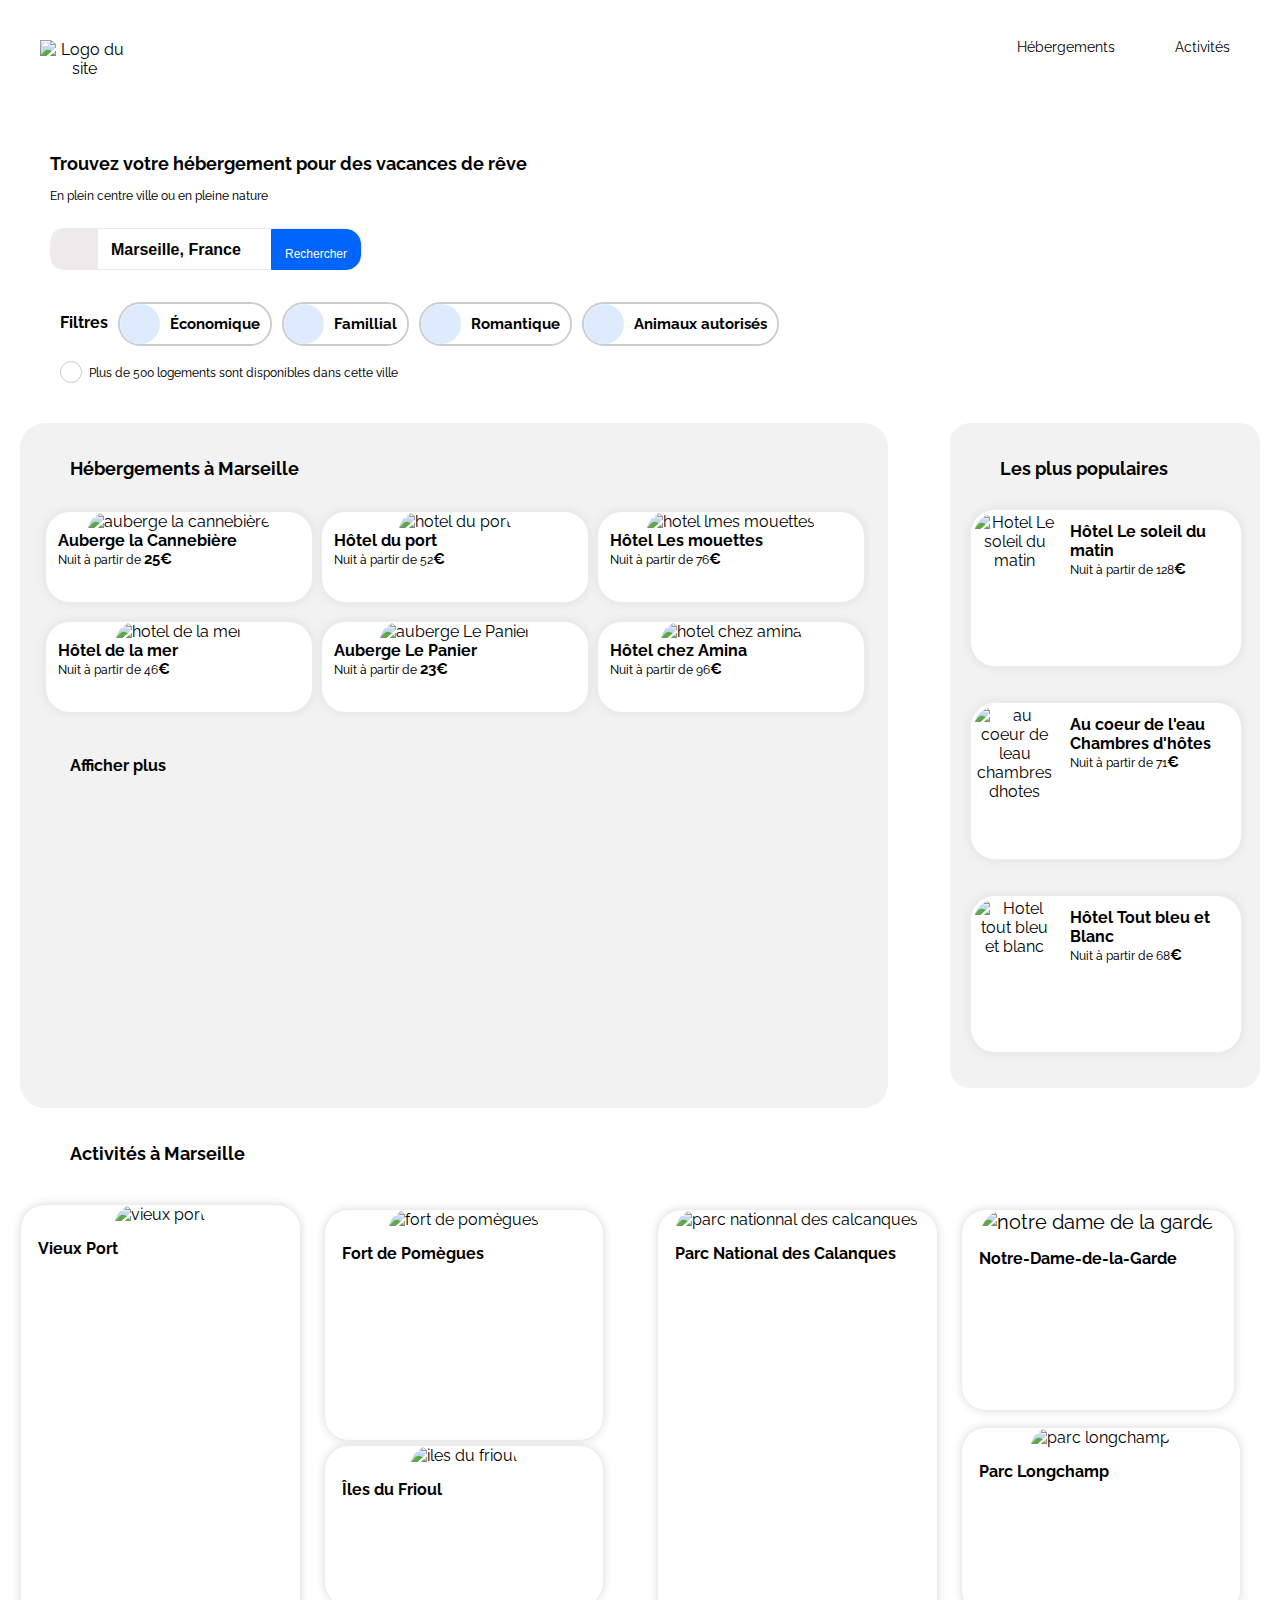
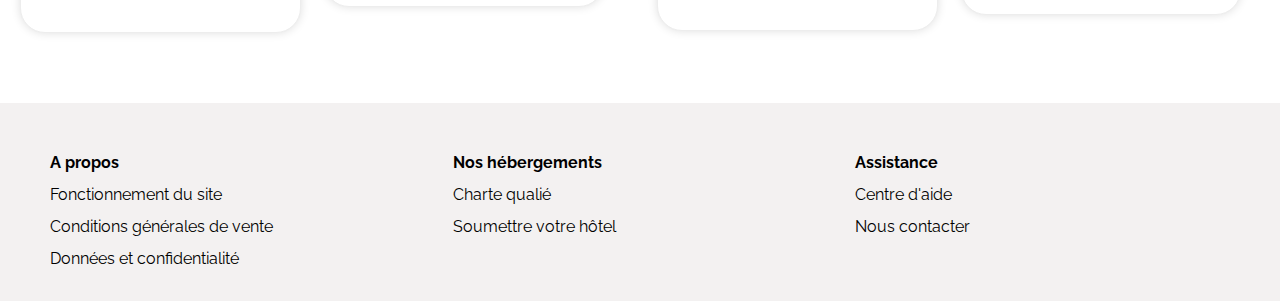
==== commit 7a4274b6: "essais premier plan cercle bleu" ====
--- a/index.html
+++ b/index.html
@@ -55,7 +55,7 @@
 
                 <div class="filter-button">
                     <div class="flex btn-color">
-                        <div class="cercle bleu-ciel">
+                        <div class="cercle bleu-ciel premier-plan">
                             <i class="fas fa-money-bill-wave"></i>
                         </div>
                         <p class="filter-text">Économique</p>
@@ -63,7 +63,7 @@
                 </div>
                 <div class="filter-button">
                     <div class="flex btn-color">
-                        <div class="cercle bleu-ciel">
+                        <div class="cercle bleu-ciel premier-plan">
                             <i class="fas fa-child"></i>
                         </div>
                         <p class="filter-text">Famillial</p>
@@ -71,7 +71,7 @@
                 </div>
                 <div class="filter-button">
                     <div class="flex btn-color">
-                        <div class="cercle bleu-ciel">
+                        <div class="cercle bleu-ciel premier-plan">
                             <i class="fas fa-heart"></i>
                         </div>
                         <p class="filter-text">Romantique</p>
@@ -79,7 +79,7 @@
                 </div>
                 <div class="filter-button">
                     <div class="flex btn-color">
-                        <div class="cercle bleu-ciel">
+                        <div class="cercle bleu-ciel premier-plan">
                             <i class="fas fa-dog"></i>
                         </div>
                         <p class="filter-text">Animaux autorisés</p>
@@ -270,65 +270,65 @@
             </div>
             <div class="lieu-activité">
                 <div class="bloc1">
-                    <article class="flex-container2 width50 h-full reset-margin reset-padding">
-                        <div class="gallery gallery3 reset-padding">
+                    <article class="flex-container2 width50 h-full reset-margin reset-padding"><a href="#">
+                        <div class="gallery gallery3 reset-padding height-port">
                             <img src="images/reno-laithienne-QUgJhdY5Fyk-unsplash.jpg" class="grande-image plus-grande"
                                 alt="vieux port" />
                             <div class="desc2">
                                 <h3>Vieux Port </h3>
                             </div>
                         </div>
-                    </article>
+                    </a></article>
                     <div class="width50">
-                        <article class="flex-container2 width-full img-variante">
-                            <div class="gallery gallery3 reset-padding">
-                                <img src="images/paul-hermann-QFTrLdQIRhI-unsplash.jpg" class="grande-image"
+                        <article class="flex-container2 width-full img-variante"><a href="#">
+                            <div class="gallery gallery3 reset-padding height-pomegues">
+                                <img src="images/paul-hermann-QFTrLdQIRhI-unsplash.jpg" class="grande-image img-pomegues"
                                     alt="fort de pomègues" />
                                 <div class="desc2">
                                     <h3>Fort de Pomègues</h3>
                                 </div>
                             </div>
-                        </article>
-                        <article class="flex-container2 width-full">
-                            <div class="gallery gallery3 reset-padding">
-                                <img src="images/kevin-hikari-rV_Qd1l-VXg-unsplash.jpg" class="grande-image"
+                       </a></article>
+                        <article class="flex-container2 width-full"><a href="#">
+                            <div class="gallery gallery3 reset-padding height-frioul">
+                                <img src="images/kevin-hikari-rV_Qd1l-VXg-unsplash.jpg" class="grande-image img-frioul"
                                     alt="iles du frioul" />
                                 <div class="desc2">
                                     <h3>Îles du Frioul</h3>
                                 </div>
                             </div>
-                        </article>
+                        </a></article>
                     </div>
                 </div>
                 <div class="bloc2">
-                    <article class="flex-container2 width50 h-full reset-margin reset-padding">
-                        <div class="gallery gallery3 reset-padding">
+                    <article class="flex-container2 width50 h-full reset-margin reset-padding"><a href="#">
+                        <div class="gallery gallery3 reset-padding height-parc">
                             <img src="images/kilyan-sockalingum-NR8-cBCN3aI-unsplash.jpg"
                                 class="grande-image plus-grande" alt="parc nationnal des calcanques" />
                             <div class="desc2">
                                 <h3>Parc National des Calanques</h3>
                             </div>
                         </div>
-                    </article>
+                   </a></article>
                     <div class="width50">
                         <article class="flex-container2 width-full">
-                            <div class="gallery gallery3 reset-padding">
+                            <div class="gallery gallery3 reset-padding height-notre-dame"><a href="#">
                                 <img src="images/florian-wehde-xW9e8gdotxI-unsplash.jpg" class="grande-image"
                                     alt="notre dame de la garde" />
                                 <div class="desc2">
                                     <h3>Notre-Dame-de-la-Garde</h3>
                                 </div>
                             </div>
-                        </article>
-                        <article class="flex-container2 width-full">
-                            <div class="gallery gallery3 reset-padding">
+                        </a></article>
+                        <article class="flex-container2 width-full"><a href="#">
+                            <div class="gallery gallery3 reset-padding height-longchamp">
                                 <img src="images/lena-paulin-wH2-EJoDcV0-unsplash.jpg" class="grande-image"
                                     alt="parc longchamp" />
                                 <div class="desc2">
                                     <h3>Parc Longchamp</h3>
                                 </div>
                             </div>
-                        </article>
+                        </a></article>
                     </div>
                 </div>
             </div>
--- a/css/style.css
+++ b/css/style.css
@@ -118,7 +118,7 @@
 }
 
 .marseille-france{
-  margin-left: 13px;
+  margin-left: 20px;
   width: 150px;
   font-weight: bold;
   font-size: 16px;
@@ -138,6 +138,11 @@
   display: flex;
   flex-wrap: wrap;
   align-items: center;
+}
+
+div.premier-plan{
+  position: relative;
+  z-index: 10;
 }
 
 .cercle{
@@ -213,7 +218,7 @@
   margin: auto;
   border: solid 1px #eceaea;
   border-radius: 15px;
-  width: 270px;
+  width: 330px;
   height: 40px;
   margin-top: 25px;
   margin-bottom: 15px;
@@ -225,7 +230,7 @@
   border-radius: 15px 15px 15px 15px;
   width: 40px;
   height: 41px;
-  margin-left: 20px;
+  margin-left: 70px;
 }
 
 #input-text{
@@ -344,7 +349,7 @@
   display: flex;
   flex-direction: column;
   align-items: center;
-  padding: 10px;
+  margin: 0 20px;
 }
 
 .lien-voir-plus{
@@ -373,7 +378,6 @@
 
 .container{
   width: 100%;
-  padding-bottom: 15px;
 }
 
 div.gallery {
@@ -382,6 +386,7 @@
   border: 1px solid rgb(237, 237, 237);
   border-radius: 25px;
   box-shadow: 0px 0px 10px rgb(223, 223, 223);
+  margin-bottom: 15px;
 }
   
 div.gallery img {
@@ -417,10 +422,13 @@
 div.desc {
   padding-left: 12px;
   text-align: left;    
-}
+  height: 70px;
+}
+
 div.desc2 {
   padding-left: 17px;
   text-align: left;
+  margin-bottom: 15px;
 }
 
 .classement-etoile{
@@ -459,6 +467,7 @@
   height: 200px;
   width: 100%;
 }
+
 .bloc1{
   width: 100%;
 }
@@ -468,12 +477,18 @@
 }
 
 .bloc1 > * {
-  margin: 0 10px 7px 10px;
+  margin: 10px 20px;
 }
 
 .bloc2 > * {
-  margin: 0 10px 7px 10px;
-}
+  margin: 0 20px;
+} 
+
+.height-longchamp{
+  width: 100% !important;
+}
+
+
 
 /* Fin Section 3 */
 
@@ -553,8 +568,7 @@
   }
 
   article > .gallery3{
-    width: 94%;
-    margin: 0 14px 20px;
+    width: 100%;
   }
 
   article > .gallery3 > .grande-image{
@@ -577,7 +591,7 @@
   /* Général */
 
    h2{
-    font-size: 20px;
+    font-size: 18px;
     font-weight: bold;
     padding: 10px 10px;
     padding-top: 25px;
@@ -713,6 +727,7 @@
     width: 90px;
     margin-top: 3px;
     margin-bottom: 3px;
+    margin-left: 10px;
   }
   
   .border-cercle{
@@ -750,6 +765,7 @@
 
   #hebergements-marseille{
     padding: 0 20px;
+    margin: 0;
   }
   
   .hebergement-a-marseille{
@@ -771,7 +787,6 @@
     display: flex;
     flex-direction: row;
     justify-content: space-around;
-    padding-bottom: 15px;
   }
   
   .lien-voir-plus{
@@ -807,9 +822,6 @@
     margin-top: 60px;
   }
   
-  .prix{
-    padding-top: 7px;
-  }
  
   /* Fin Section 2 */
 
@@ -818,7 +830,6 @@
   .lieu-activité{
     flex-direction: row;
     padding-bottom: 0;
-    padding-left: 10px;
   }
   
   .width-full{
@@ -867,7 +878,15 @@
 
   /* Fin Main */
   
-  /* Footer*/
+}
+
+
+
+/* Media query */
+
+@media screen and (min-width: 900px) and (max-width: 991px) {
+  
+/* Footer */
 
   footer{
     padding-left: 50px;
@@ -896,13 +915,11 @@
   }
 
   /* Fin Footer */
-}
-
-
-
-/* Media query */
-
-@media screen and (min-width: 501px) and (max-width: 847px) {
+
+}
+
+
+@media screen and (min-width: 768px) and (max-width: 991px) {
   
   .container {
     flex-direction: column;
@@ -927,6 +944,7 @@
     align-items: center;
     width: 100% !important;
     margin-bottom: 0;
+    margin-top: 10px;
     padding-right: 0;
   }
  
@@ -935,6 +953,7 @@
     align-items: center;
     width: 100% !important;
     margin-bottom: 10px;
+    margin-top: 0;
   }
   
   .bloc1 > *{
@@ -966,8 +985,7 @@
   }
 
   article > .gallery3{
-    width: 94%;
-    margin: 0 14px 20px;
+    width: 100%;
   }
 
   article > .gallery3 > .grande-image{
@@ -989,7 +1007,7 @@
   /* Général */
 
   h2{
-    font-size: 20px;
+    font-size: 18px;
     font-weight: bold;
     padding: 10px 10px;
     padding-top: 25px;
@@ -1125,6 +1143,7 @@
     width: 90px;
     margin-top: 3px;
     margin-bottom: 3px;
+    margin-left: 10px;
   }
   
   .border-cercle{
@@ -1160,8 +1179,8 @@
     padding-bottom: 12px;
   }
 
-  #hebergements-marseille{
-    padding: 0 20px;
+  div.desc{
+    height: 54px;
   }
   
   div.gallery2{
@@ -1192,11 +1211,11 @@
     display: flex;
     flex-direction: row;
     justify-content: space-around;
-    padding-bottom: 15px;
+    margin-bottom: 20px;
   }
   
   .lien-voir-plus{
-    margin: 11px 50px;
+    margin: 0 50px;
   }
 
   /* Fin Section 1 */
@@ -1228,9 +1247,6 @@
     margin-top: 20px;
   }
 
-  .flex-container1{
-    padding-bottom: 30px;
-  }
  
   /* Fin Section 2 */
 
@@ -1264,13 +1280,45 @@
   .reset-padding{
     padding: 0 !important;
   }
+
+  .height-port{
+    height: 90% !important;
+    margin-top: 25px !important;
+  }
+
+  .height-pomegues{
+    height: 230px !important;
+    margin-bottom: 25px !important;
+    margin-top: 20px !important;
+  }
+
+  .height-frioul{
+    height: 160px !important;
+  }
+
+  .img-pomegues{
+    height: 105% !important;
+  }
+
+  .img-frioul{
+    height: 105px !important;
+  }
   
   .bloc2{
     display: flex;
     width: 50%;
     padding-left: 20px;
     margin-right: 6px;
-    margin-bottom: 50px;
+    margin-bottom: 44px;
+  }
+
+  .height-parc{
+    height: 100% !important;
+  }
+
+  .height-longchamp{
+    height: 186px !important;
+    margin-bottom: 10px !important;
   }
   
   .width50{
@@ -1325,11 +1373,27 @@
   @media screen and (min-width: 992px) and (max-width: 1299px){
    
     .hebergement-a-marseille{
-      height: 625px;
+      height: 685px;
+    }
+
+    #hebergement-marseille{
+      margin: 0;
     }
 
     .title-hebergement{
       padding-bottom: 17px;
+    }
+
+    main{
+      padding: 0 20px;
+    }
+
+    .flex-container2{
+      margin: 0 5px;
+    }
+
+    .lien-voir-plus{
+      margin: 10px 50px;
     }
 
   }
